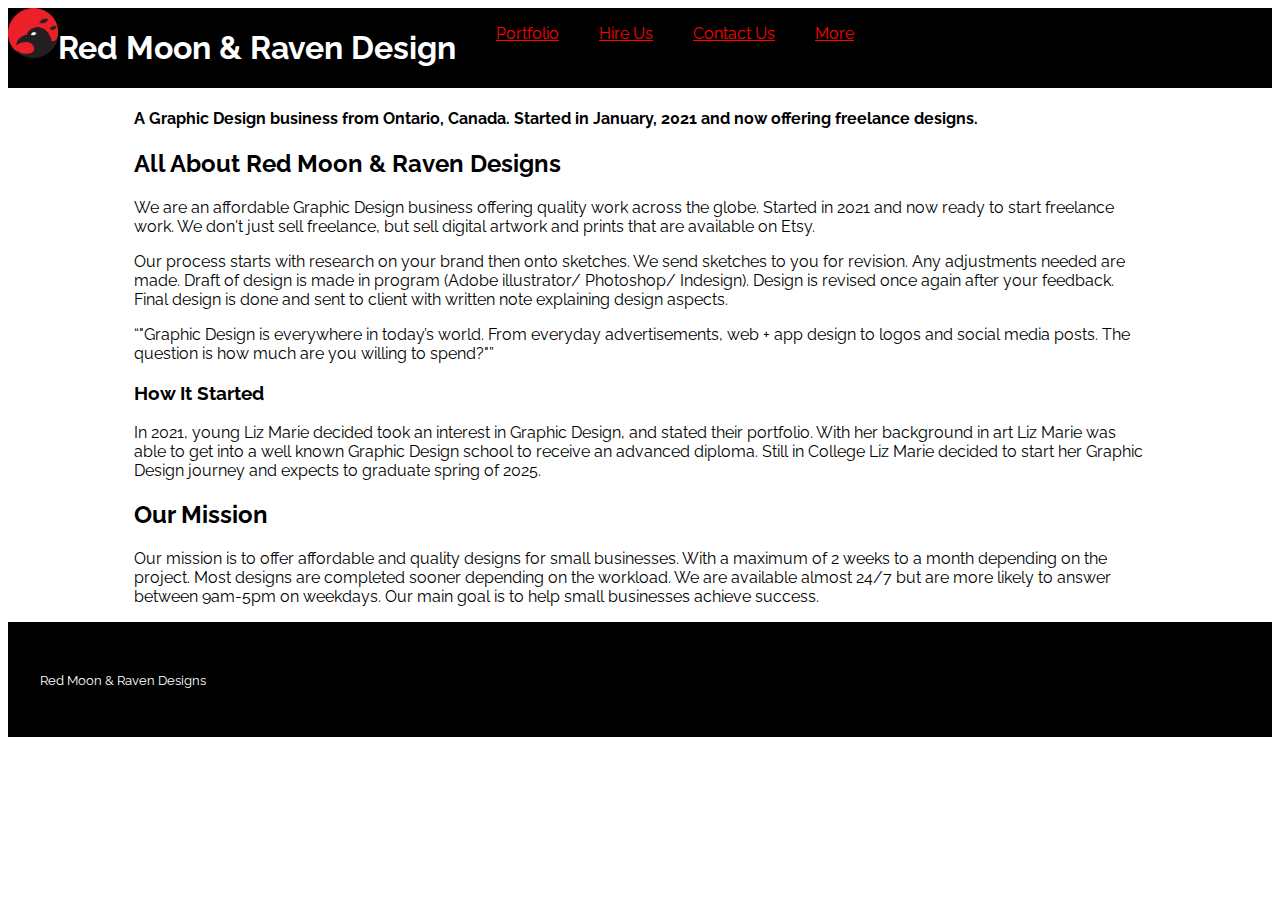
==== index.html @ 029485a0 "Added content" ====
<!DOCTYPE html>
<html lang="en">
<head>
    <meta charset="UTF-8">
    <meta http-equiv="X-UA-Compatible" content="IE=edge">
    <meta name="viewport" content="width=device-width, initial-scale=1.0">
    <link rel="stylesheet" href="/CSS/stylesheet.css">

    <link rel="preconnect" href="https://fonts.googleapis.com">
    <link rel="preconnect" href="https://fonts.gstatic.com" crossorigin>
    <link href="https://fonts.googleapis.com/css2?family=Raleway:ital,wght@0,400;0,700;1,400&display=swap" rel="stylesheet">

<header>
    <nav>
    <div class="navigation">
        <title>Document</title>
        <img src="/images/Red Moon and Raven Logo.png" alt="Red Moon and Raven Logo."/>
        <h1>Red Moon & Raven Design</h1>
        <ul>
            <a href="/pages/portfolio.html">Portfolio</a>
        </ul>
        <ul>
            <a href="/pages/hire-us.html">Hire Us</a>
        </ul>
        <ul>
            <a href="/pages/contact-us.html">Contact Us</a>
        </ul>
        <ul>
            <a href="/pages/more.html">More</a>
        </ul>
    </div>
</nav>
</header>
</head>

<body>
    <main>
    <h4>A Graphic Design business from Ontario, Canada. Started in January, 2021 and now offering freelance designs.</h4>
        <section>
            <article>
        <h2>All About Red Moon & Raven Designs</h2>
            <p>We are an affordable Graphic Design business offering quality work across the globe. Started in 2021 and now ready to start freelance work. We don't just sell freelance, but sell digital artwork and prints that are available on Etsy.</p>
    </section>
    <section>
            <p>Our process starts with research on your brand then onto sketches. We send sketches to you for revision. Any adjustments needed are made. Draft of design is made in program (Adobe illustrator/ Photoshop/ Indesign).

                Design is revised once again after your feedback. Final design is done and sent to client with written note explaining design aspects.</p>
    </section>
    <section>
        <q>"Graphic Design is everywhere in today’s world. From everyday advertisements, web + app design to logos and social media posts. The question is how much are you willing to spend?"</q>
    </section>
            

        <h3>How It Started</h3>
            <p>In 2021, young Liz Marie decided took an interest in Graphic Design, and stated their portfolio. With her background in art Liz Marie was able to get into a well known Graphic Design school to receive an advanced diploma. Still in College Liz Marie decided to start her Graphic Design journey and expects to graduate spring of 2025.</p>
        </article>

        <h2>Our Mission</h2>
        <p>Our mission is to offer affordable and quality designs for small businesses. With a maximum of 2 weeks to a month depending on the project. Most designs are completed sooner depending on the workload. We are available almost 24/7 but are more likely to answer between 9am-5pm on weekdays. Our main goal is to help small businesses achieve success.</p>
            
    </main>   
</body>

<footer>
    <p>
        <small>Red Moon & Raven Designs</small>
    </p>
</footer>
</html>
---- CSS/stylesheet.css ----
img{
   width: 50px;
   height: 50px;
}

.navigation{
   display: flex;
   flex-direction: row;
   align-content: flex-start;
   justify-content: flex-start;
   background-color: black;
   color: white;
   margin: 0%;
   padding: .5 em;
   
}

a{
   color: red;
}
a:visited{color:white}
a:hover{color:blueviolet}
a:focus{color:aqua}
html{
   font-family: 'Raleway', sans-serif;
}

main{
   margin-left: 10%;
   margin-right: 10%;
}

footer{
   background-color: black;
   color: white;
   justify-content: center;
   padding: 2em;
}
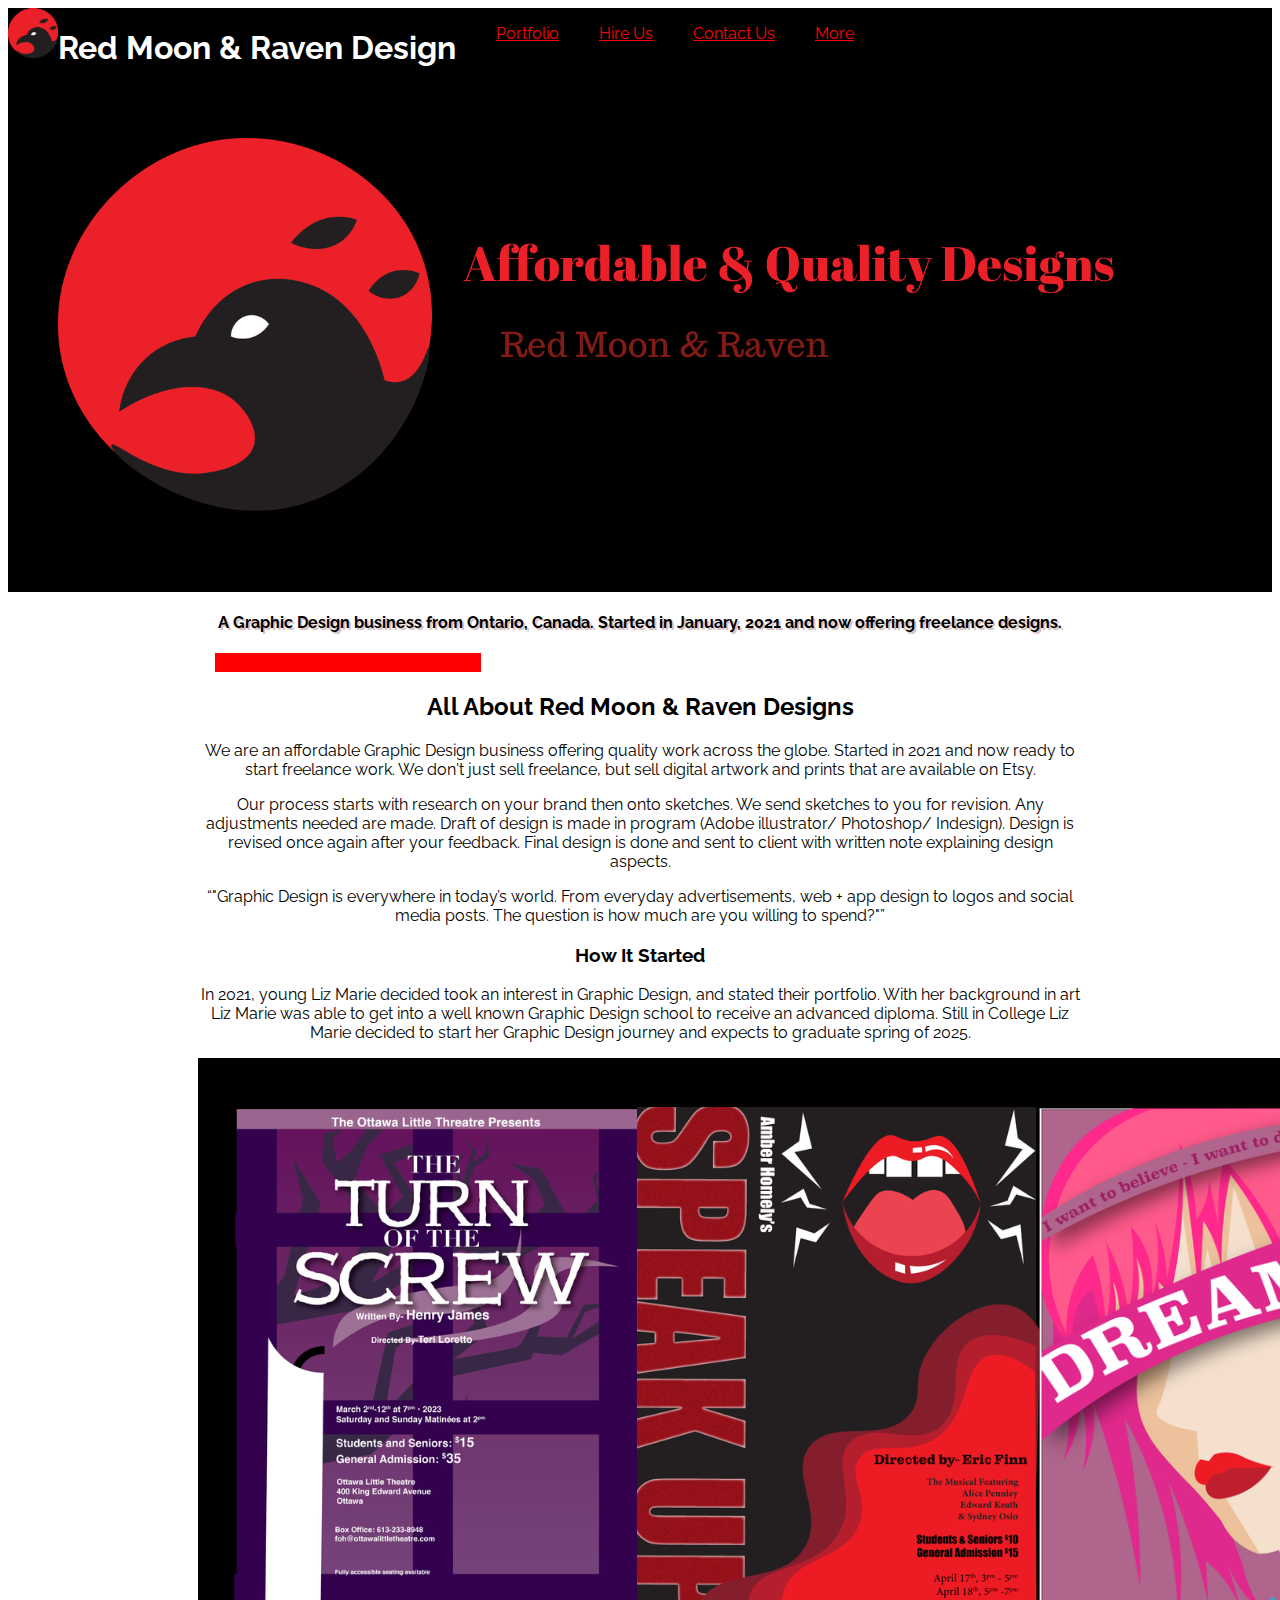
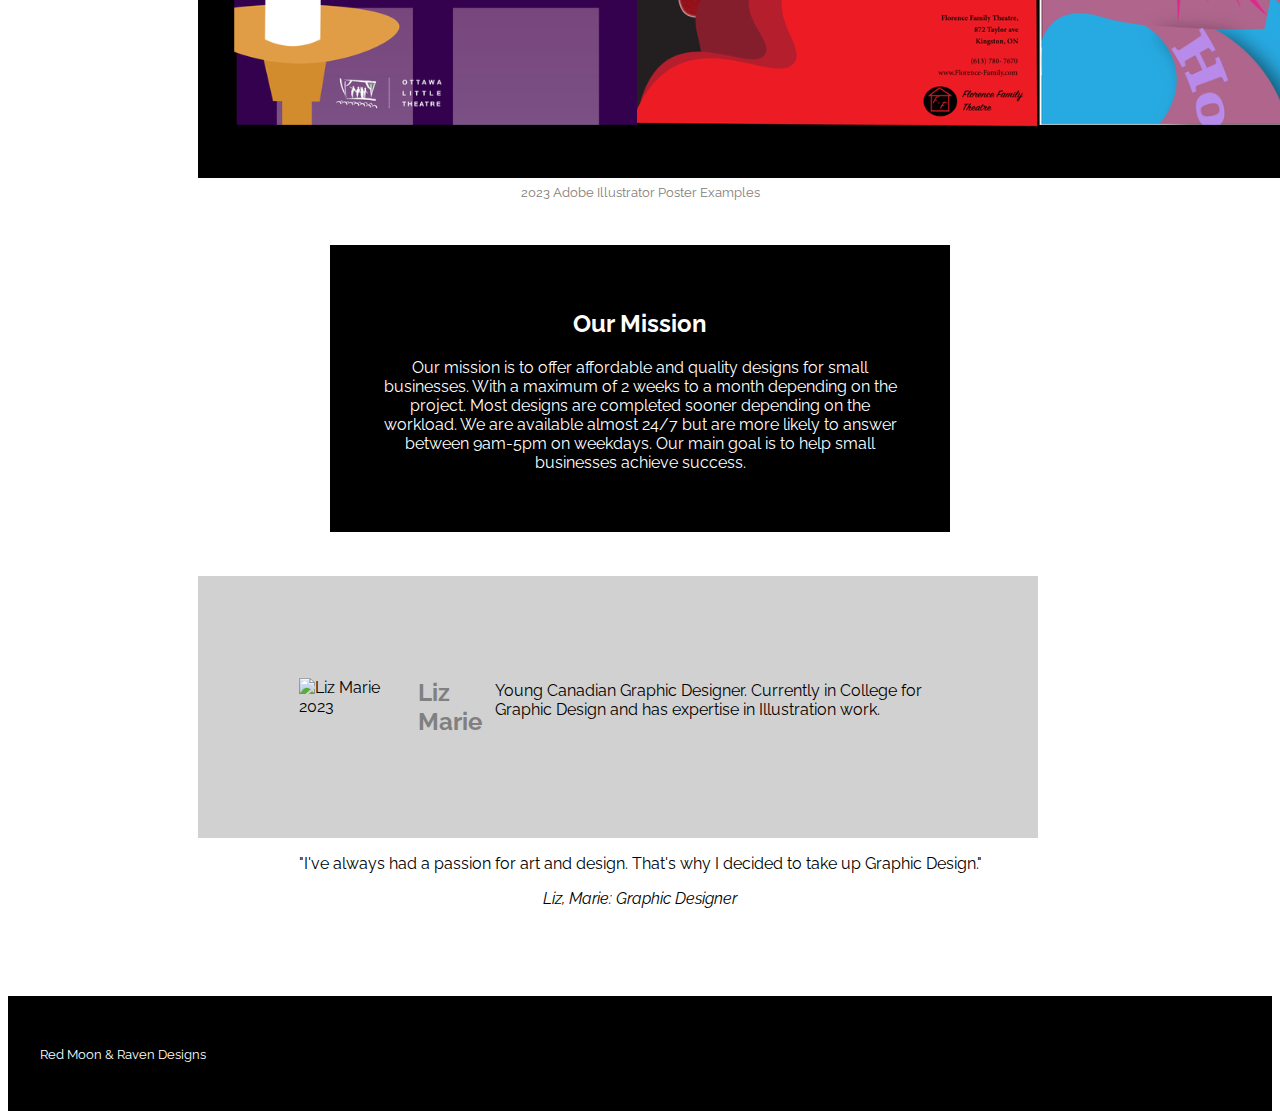
==== commit 7497d19d: "images and links" ====
--- a/index.html
+++ b/index.html
@@ -32,10 +32,20 @@
 </nav>
 </header>
 </head>
+<div class="banner">
+    <img src="/images/banner index page.png" alt="Affordable and Quality Designs. By Red Moon and Raven."/>
+</div>
 
 <body>
     <main>
+       
     <h4>A Graphic Design business from Ontario, Canada. Started in January, 2021 and now offering freelance designs.</h4>
+<div class="business-socials">
+    <a href="https://www.instagram.com/red_moon_raven_design/">Instagram</a>
+    <a href="https://www.youtube.com/channel/UCLnfE4PFWO40kLT1l_VAzsg">Youtube</a>
+    <a href="https://www.etsy.com/ca/shop/RedMoonRavenDesigns?ref=profile_header">Etsy Shop</a>
+</div>
+
         <section>
             <article>
         <h2>All About Red Moon & Raven Designs</h2>
@@ -55,9 +65,29 @@
             <p>In 2021, young Liz Marie decided took an interest in Graphic Design, and stated their portfolio. With her background in art Liz Marie was able to get into a well known Graphic Design school to receive an advanced diploma. Still in College Liz Marie decided to start her Graphic Design journey and expects to graduate spring of 2025.</p>
         </article>
 
+    <div class="poster examples">
+        <img src="/images/Poster examples 1 copy.png" alt="three poster examples."/>
+        <figcaption><small>2023 Adobe Illustrator Poster Examples</small></figcaption>
+    </div>
+
+    <div class="our-mission">
         <h2>Our Mission</h2>
         <p>Our mission is to offer affordable and quality designs for small businesses. With a maximum of 2 weeks to a month depending on the project. Most designs are completed sooner depending on the workload. We are available almost 24/7 but are more likely to answer between 9am-5pm on weekdays. Our main goal is to help small businesses achieve success.</p>
-            
+    </div>
+
+    <div class="about-liz">
+    <img src="/images/100_0496 copy.png" alt="Liz Marie 2023"/>
+    
+
+    <h2>Liz Marie</h2>
+    <p>Young Canadian Graphic Designer. Currently in College for Graphic Design and has expertise in Illustration work. </p>
+    </div>
+
+<div class="quote">
+    <blockquote>"I've always had a passion for art and design. That's why I decided to take up Graphic Design."</blockquote>
+    <cite><i>Liz, Marie: Graphic Designer</i></cite>
+</div>
+
     </main>   
 </body>
 
--- a/CSS/stylesheet.css
+++ b/CSS/stylesheet.css
@@ -1,6 +1,8 @@
 
-
-img{
+html{
+   margin: 0%;
+}
+.navigation>img{
    width: 50px;
    height: 50px;
 }
@@ -27,9 +29,82 @@
    font-family: 'Raleway', sans-serif;
 }
 
+.banner{
+   width: 100%;
+   height: auto;
+   margin: 0%;
+   justify-content: center;
+   background-color: black;
+}
+
 main{
-   margin-left: 10%;
-   margin-right: 10%;
+   margin-left: 15%;
+   margin-right: 15%;
+   text-align: center;
+}
+
+.poster-examples{
+   width: 100%;
+   height: auto;
+   display: flex;
+   align-content: center;
+   background-color: black;
+}
+
+.our-mission{
+   background-color: black;
+   color: white;
+   margin-left: 15%;
+   margin-right: 15%;
+   padding: 5%;
+}
+
+.about-liz>img{
+width:25%;
+height:25%;
+margin: 2%;
+}
+
+.about-liz{
+   display: flex;
+   background-color: rgb(210, 209, 209);
+   padding: 10%;
+   margin-top: 5%;
+   margin-bottom: 0%;
+   text-align: left;
+   align-content: row;
+   width: 75%;
+}
+
+.about-liz>h2{
+   margin: 2%;
+   color: gray;
+}
+
+figcaption{
+   color: gray;
+   margin-bottom: 5%;
+}
+
+.quote{
+   margin-bottom: 10%;
+
+}
+
+main>article>p:first-child{
+   text-indent: 3em;
+}
+
+h4{
+   text-shadow: 2px 2px rgb(218, 194, 194);
+}
+
+.business-socials{
+   background-color: red;
+   align-content: center;
+   margin: 2%;
+   width: 30%;
+   
 }
 
 footer{
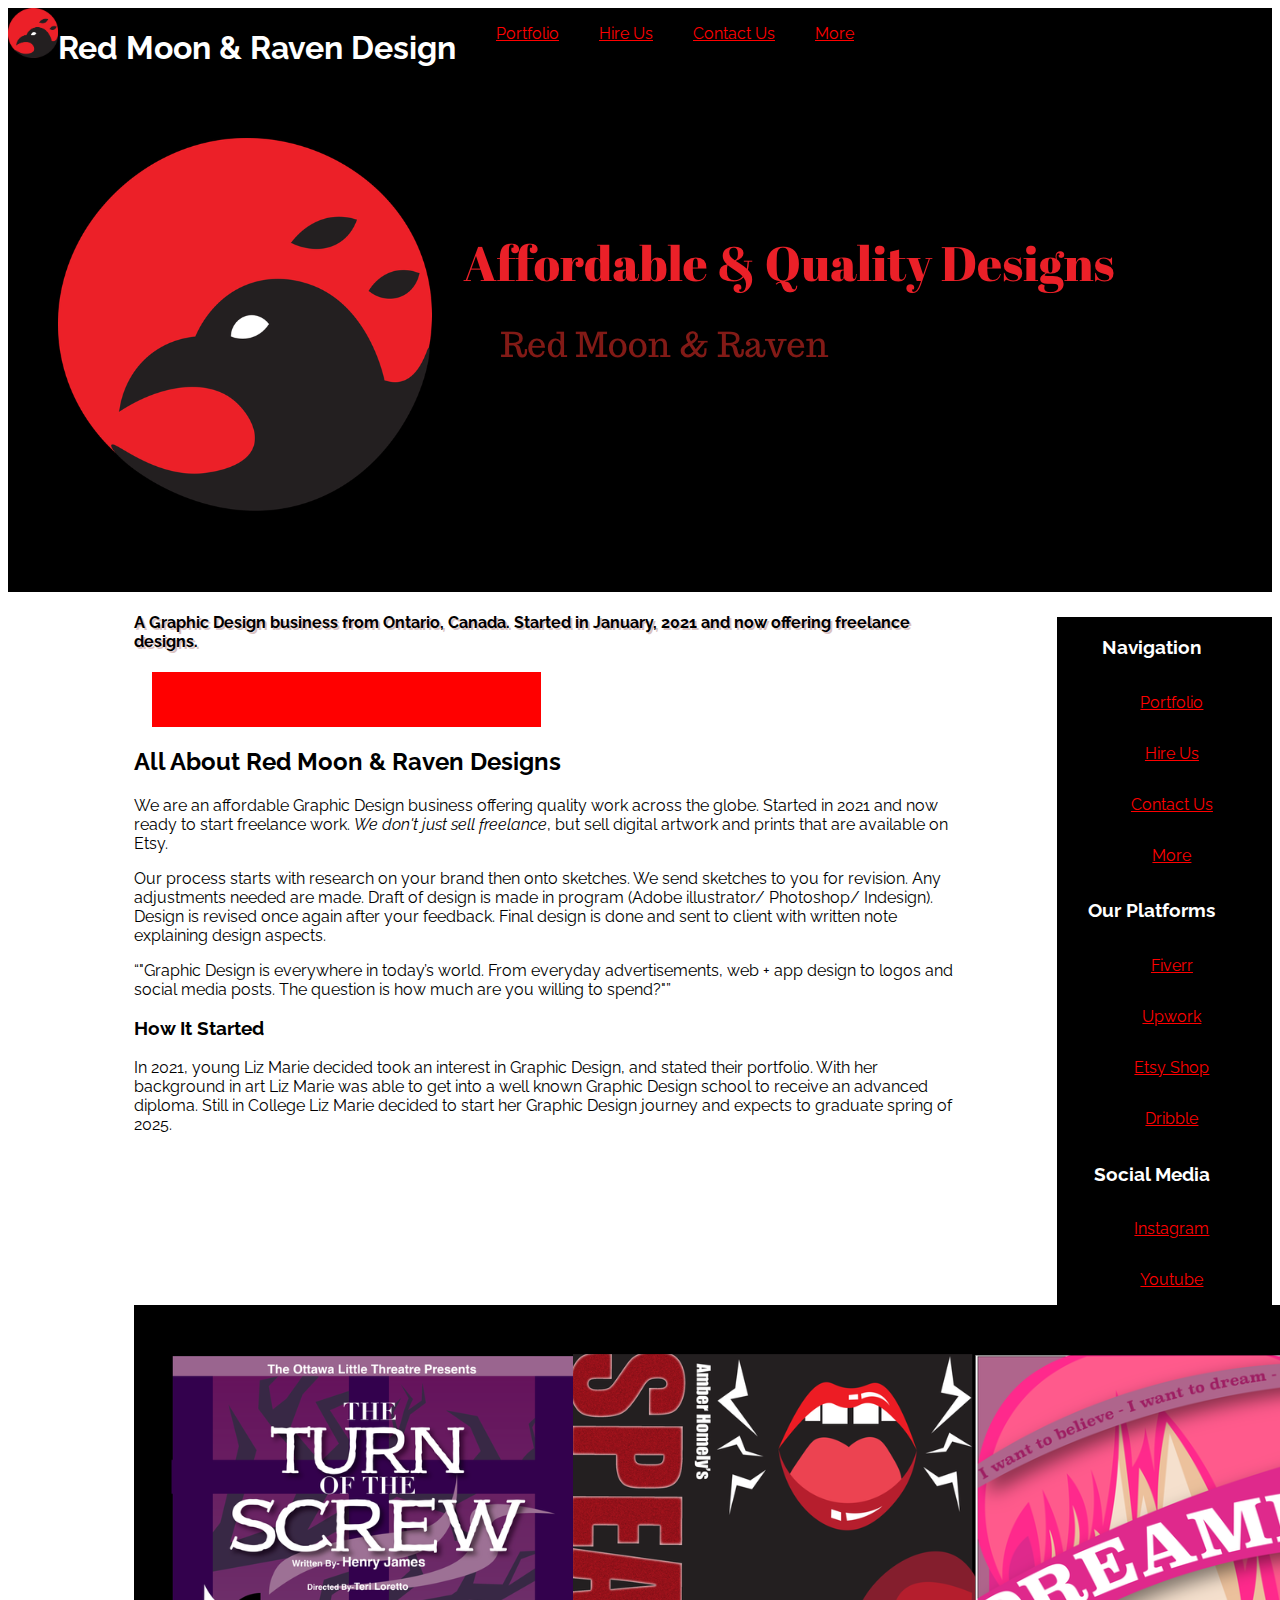
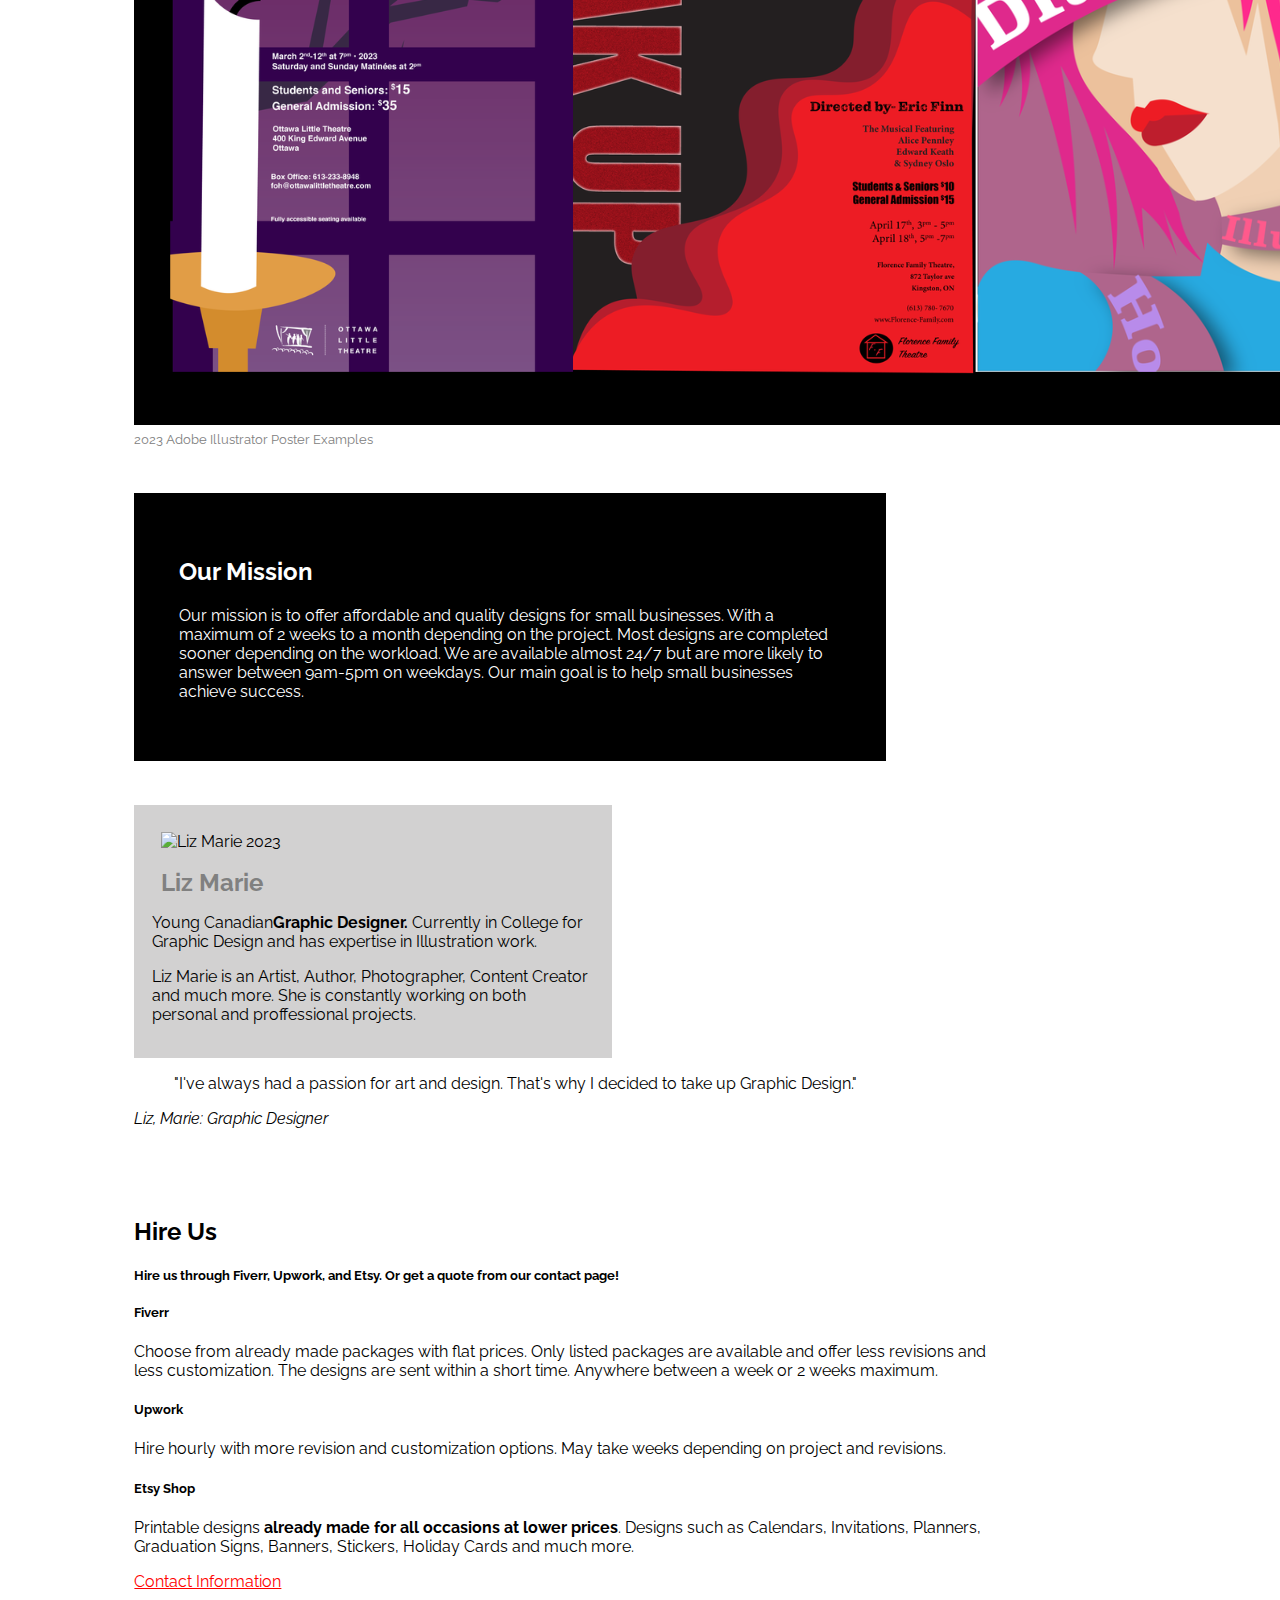
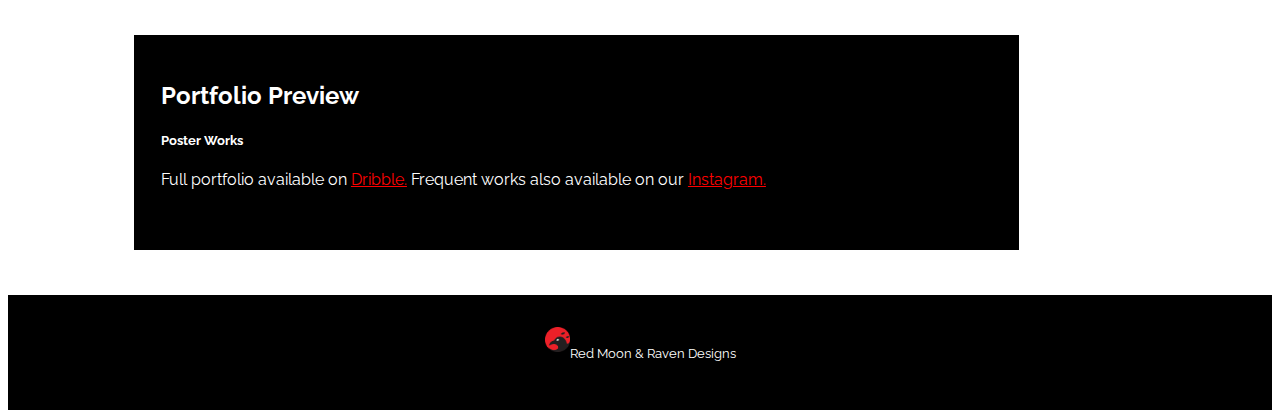
==== commit 34799d38: "another edit" ====
--- a/index.html
+++ b/index.html
@@ -17,16 +17,16 @@
         <img src="/images/Red Moon and Raven Logo.png" alt="Red Moon and Raven Logo."/>
         <h1>Red Moon & Raven Design</h1>
         <ul>
-            <a href="/pages/portfolio.html">Portfolio</a>
+            <a href="#portfolio">Portfolio</a>
         </ul>
         <ul>
-            <a href="/pages/hire-us.html">Hire Us</a>
+            <a href="#hire-us">Hire Us</a>
         </ul>
         <ul>
-            <a href="/pages/contact-us.html">Contact Us</a>
+            <a href="#contact-info">Contact Us</a>
         </ul>
         <ul>
-            <a href="/pages/more.html">More</a>
+            <a href="#more">More</a>
         </ul>
     </div>
 </nav>
@@ -35,9 +35,27 @@
 <div class="banner">
     <img src="/images/banner index page.png" alt="Affordable and Quality Designs. By Red Moon and Raven."/>
 </div>
+<aside>
+    <h3>Navigation</h3>
+       <ul> <a href="#portfolio">Portfolio</a> </ul> 
+        <ul> <a href="#hire-us">Hire Us</a> </ul>
+       <ul> <a href="#contact-info">Contact Us</a> </ul>
+       <ul> <a href="#more">More</a> </ul>
+    
+    <h3>Our Platforms</h3>
+        <ul> <a href="https://www.fiverr.com/red_moon_raven?up_rollout=true">Fiverr</a> </ul>
+        <ul> <a href="https://www.upwork.com/freelancers/~01a6b614bf2857243a">Upwork</a> </ul>
+        <ul><a href="https://www.etsy.com/ca/shop/RedMoonRavenDesigns?ref=profile_header">Etsy Shop</a></ul>
+        <ul> <a href="https://dribbble.com/Red_moon_raven_design">Dribble</a> </ul>
+
+    <h3>Social Media</h3>
+        <ul> <a href="https://www.instagram.com/red_moon_raven_design/">Instagram</a></ul>
+        <ul> <a href="https://www.youtube.com/channel/UCLnfE4PFWO40kLT1l_VAzsg">Youtube</a></ul>
+</aside>
 
 <body>
     <main>
+        
        
     <h4>A Graphic Design business from Ontario, Canada. Started in January, 2021 and now offering freelance designs.</h4>
 <div class="business-socials">
@@ -46,10 +64,11 @@
     <a href="https://www.etsy.com/ca/shop/RedMoonRavenDesigns?ref=profile_header">Etsy Shop</a>
 </div>
 
-        <section>
+        <section id="about us">
             <article>
+        
         <h2>All About Red Moon & Raven Designs</h2>
-            <p>We are an affordable Graphic Design business offering quality work across the globe. Started in 2021 and now ready to start freelance work. We don't just sell freelance, but sell digital artwork and prints that are available on Etsy.</p>
+            <p>We are an affordable Graphic Design business offering quality work across the globe. Started in 2021 and now ready to start freelance work. <em>We don't just sell freelance</em>, but sell digital artwork and prints that are available on Etsy.</p>
     </section>
     <section>
             <p>Our process starts with research on your brand then onto sketches. We send sketches to you for revision. Any adjustments needed are made. Draft of design is made in program (Adobe illustrator/ Photoshop/ Indesign).
@@ -80,7 +99,8 @@
     
 
     <h2>Liz Marie</h2>
-    <p>Young Canadian Graphic Designer. Currently in College for Graphic Design and has expertise in Illustration work. </p>
+        <p>Young Canadian<b>Graphic Designer.</b> Currently in College for Graphic Design and has expertise in Illustration work. </p>
+        <p>Liz Marie is an Artist, Author, Photographer, Content Creator and much more. She is constantly working on both personal and proffessional projects.</p>
     </div>
 
 <div class="quote">
@@ -88,10 +108,45 @@
     <cite><i>Liz, Marie: Graphic Designer</i></cite>
 </div>
 
+<section id="hire-us">
+    <h2>Hire Us</h2>
+    <h5>Hire us through Fiverr, Upwork, and Etsy. Or get a quote from our contact page!</h5>
+        <h5>Fiverr</h5>
+            <p>Choose from already made packages with flat prices. Only listed packages are available and offer less revisions and less customization. The designs are sent within a short time. Anywhere between a week or 2 weeks maximum. </p>
+
+        <h5>Upwork</h5>
+            <p>Hire hourly with more revision and customization options. May take weeks depending on project and revisions.</p>
+        
+        <h5>Etsy Shop</h5>
+            <p>Printable designs <strong>already made for all occasions at lower prices</strong>. Designs such as Calendars, Invitations, Planners, Graduation Signs, Banners, Stickers, Holiday Cards and much more. </p>
+<a href="#contact-us">Contact Information</a>
+</section>
+
+<section id="portfolio">
+    <h2>Portfolio Preview</h2>
+        <h5>Poster Works</h5>
+        <p>Full portfolio available on <a href="https://dribbble.com/Red_moon_raven_design">Dribble.</a> Frequent works also available on our <a href="https://www.instagram.com/red_moon_raven_design/">Instagram.</a></p>
+        
+        <img src="" alt=""/>
+        <img src="" alt=""/>
+        <img src="" alt=""/>
+            
+        </section>
+
+            
+        </div>
+</section>
+
+<section id="contact-info">
+
+
+</section>
+
     </main>   
 </body>
 
 <footer>
+    <img src="/images/Red Moon and Raven Logo.png" alt="Red Moon and Raven Logo."/>
     <p>
         <small>Red Moon & Raven Designs</small>
     </p>
--- a/CSS/stylesheet.css
+++ b/CSS/stylesheet.css
@@ -29,6 +29,8 @@
    font-family: 'Raleway', sans-serif;
 }
 
+
+
 .banner{
    width: 100%;
    height: auto;
@@ -38,25 +40,27 @@
 }
 
 main{
-   margin-left: 15%;
-   margin-right: 15%;
-   text-align: center;
+   margin-left: 10%;
+   margin-right: 20%;
+   text-align: left;
 }
 
 .poster-examples{
-   width: 100%;
+   width: 50%;
    height: auto;
    display: flex;
-   align-content: center;
-   background-color: black;
+   justify-content: left;
+   margin: 0%;
 }
 
 .our-mission{
+
    background-color: black;
    color: white;
-   margin-left: 15%;
+   margin-left: 0%;
    margin-right: 15%;
    padding: 5%;
+   
 }
 
 .about-liz>img{
@@ -66,14 +70,14 @@
 }
 
 .about-liz{
-   display: flex;
    background-color: rgb(210, 209, 209);
-   padding: 10%;
+   padding: 2%;
    margin-top: 5%;
    margin-bottom: 0%;
    text-align: left;
-   align-content: row;
-   width: 75%;
+   width: 50%;
+   height: auto;
+
 }
 
 .about-liz>h2{
@@ -101,10 +105,29 @@
 
 .business-socials{
    background-color: red;
+   display: flex;
+   flex-direction: row;
+   align-content: space-between;
    align-content: center;
+   justify-content: space-evenly;
    margin: 2%;
-   width: 30%;
+   width: 40%;
+   padding: 2%;
    
+}
+
+aside{
+   text-align: center;
+   display: flex;
+   flex-direction: column;
+   float: right;
+   margin-left: 7%;
+   margin-top: 2%;
+   background-color: black;
+   color: white;
+   width: 15%;
+   height:auto;
+   padding-right: 2%;
 }
 
 footer{
@@ -112,4 +135,20 @@
    color: white;
    justify-content: center;
    padding: 2em;
+   display: flex;
+   flex-direction: row;
+}
+
+footer>img{
+   width: 25px;
+   height: 25px;
+   justify-items: center;
+}
+
+#portfolio{
+   color: white;
+   background-color: black;
+   padding: 3%;
+   margin-top: 5%;
+   margin-bottom: 5%;
 }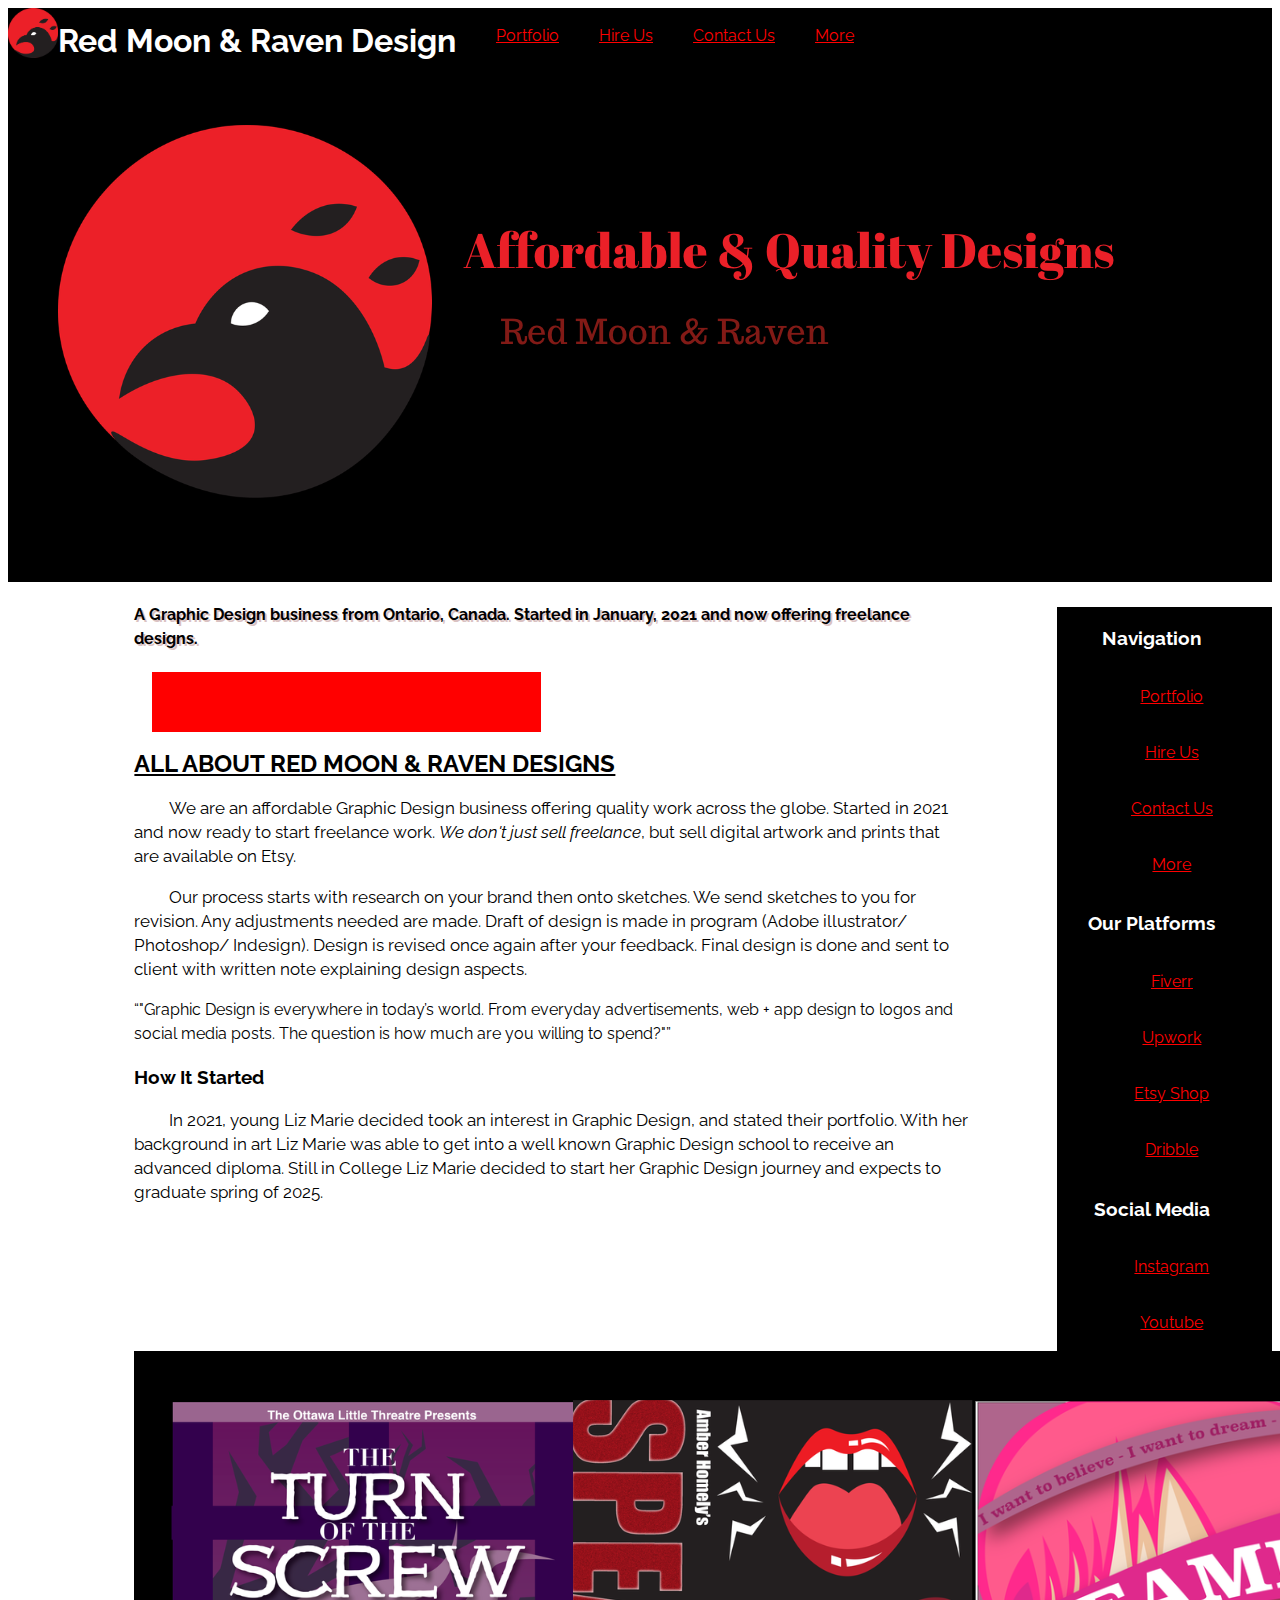
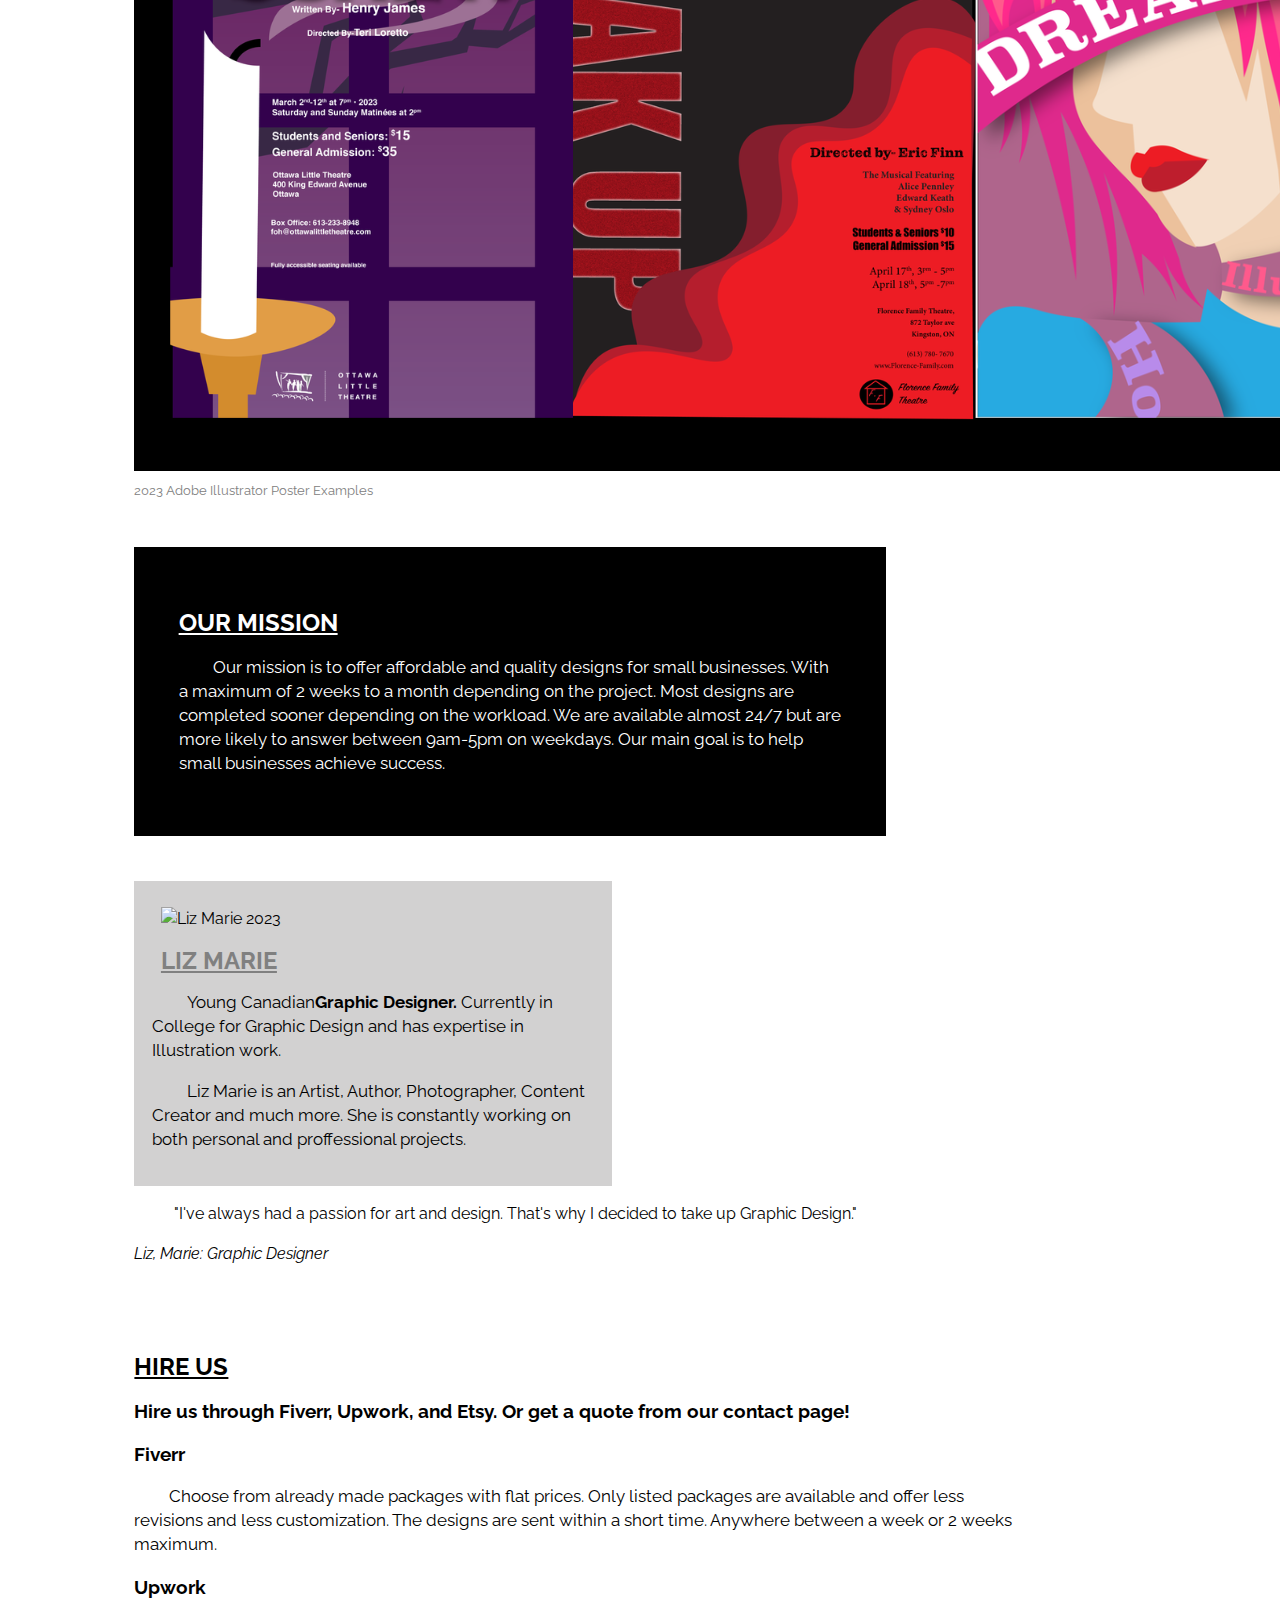
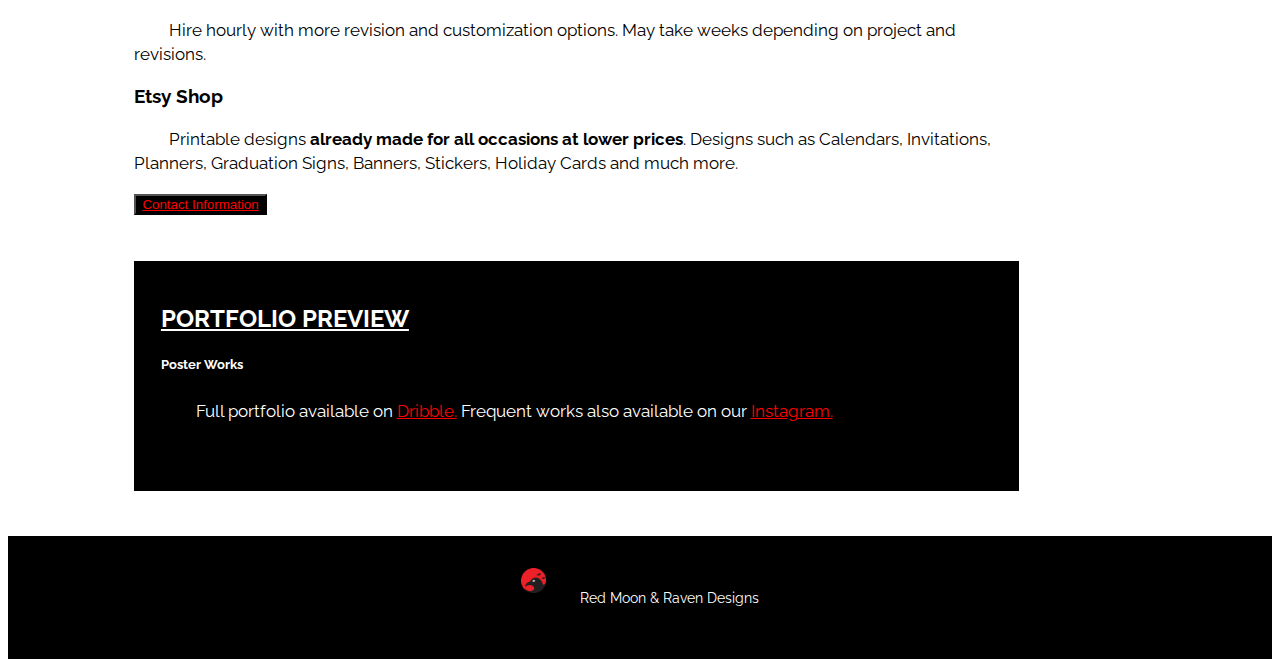
==== commit 403c89b0: "text decorations and font properties, etc" ====
--- a/index.html
+++ b/index.html
@@ -110,18 +110,19 @@
 
 <section id="hire-us">
     <h2>Hire Us</h2>
-    <h5>Hire us through Fiverr, Upwork, and Etsy. Or get a quote from our contact page!</h5>
-        <h5>Fiverr</h5>
+    <h3>Hire us through Fiverr, Upwork, and Etsy. Or get a quote from our contact page!</h3>
+        <h3>Fiverr</h3>
             <p>Choose from already made packages with flat prices. Only listed packages are available and offer less revisions and less customization. The designs are sent within a short time. Anywhere between a week or 2 weeks maximum. </p>
 
-        <h5>Upwork</h5>
+        <h3>Upwork</h3>
             <p>Hire hourly with more revision and customization options. May take weeks depending on project and revisions.</p>
         
-        <h5>Etsy Shop</h5>
+        <h3>Etsy Shop</h3>
             <p>Printable designs <strong>already made for all occasions at lower prices</strong>. Designs such as Calendars, Invitations, Planners, Graduation Signs, Banners, Stickers, Holiday Cards and much more. </p>
-<a href="#contact-us">Contact Information</a>
+<button><a href="#contact-us">Contact Information</a></button>
 </section>
 
+<!--Create a collage of works for portfolio preview-->
 <section id="portfolio">
     <h2>Portfolio Preview</h2>
         <h5>Poster Works</h5>
--- a/CSS/stylesheet.css
+++ b/CSS/stylesheet.css
@@ -1,7 +1,22 @@
 
 html{
    margin: 0%;
+   line-height: 1.5em;
 }
+
+p{
+   font-size: 13pt;
+   font-weight: normal;
+   font-style: normal;
+   text-indent: 2em;
+}
+
+h2{
+   text-transform: uppercase;
+   text-decoration: underline;
+}
+
+/* add space between logo in nav and name*/
 .navigation>img{
    width: 50px;
    height: 50px;
@@ -151,4 +166,8 @@
    padding: 3%;
    margin-top: 5%;
    margin-bottom: 5%;
+}
+
+button{
+   background-color: black;
 }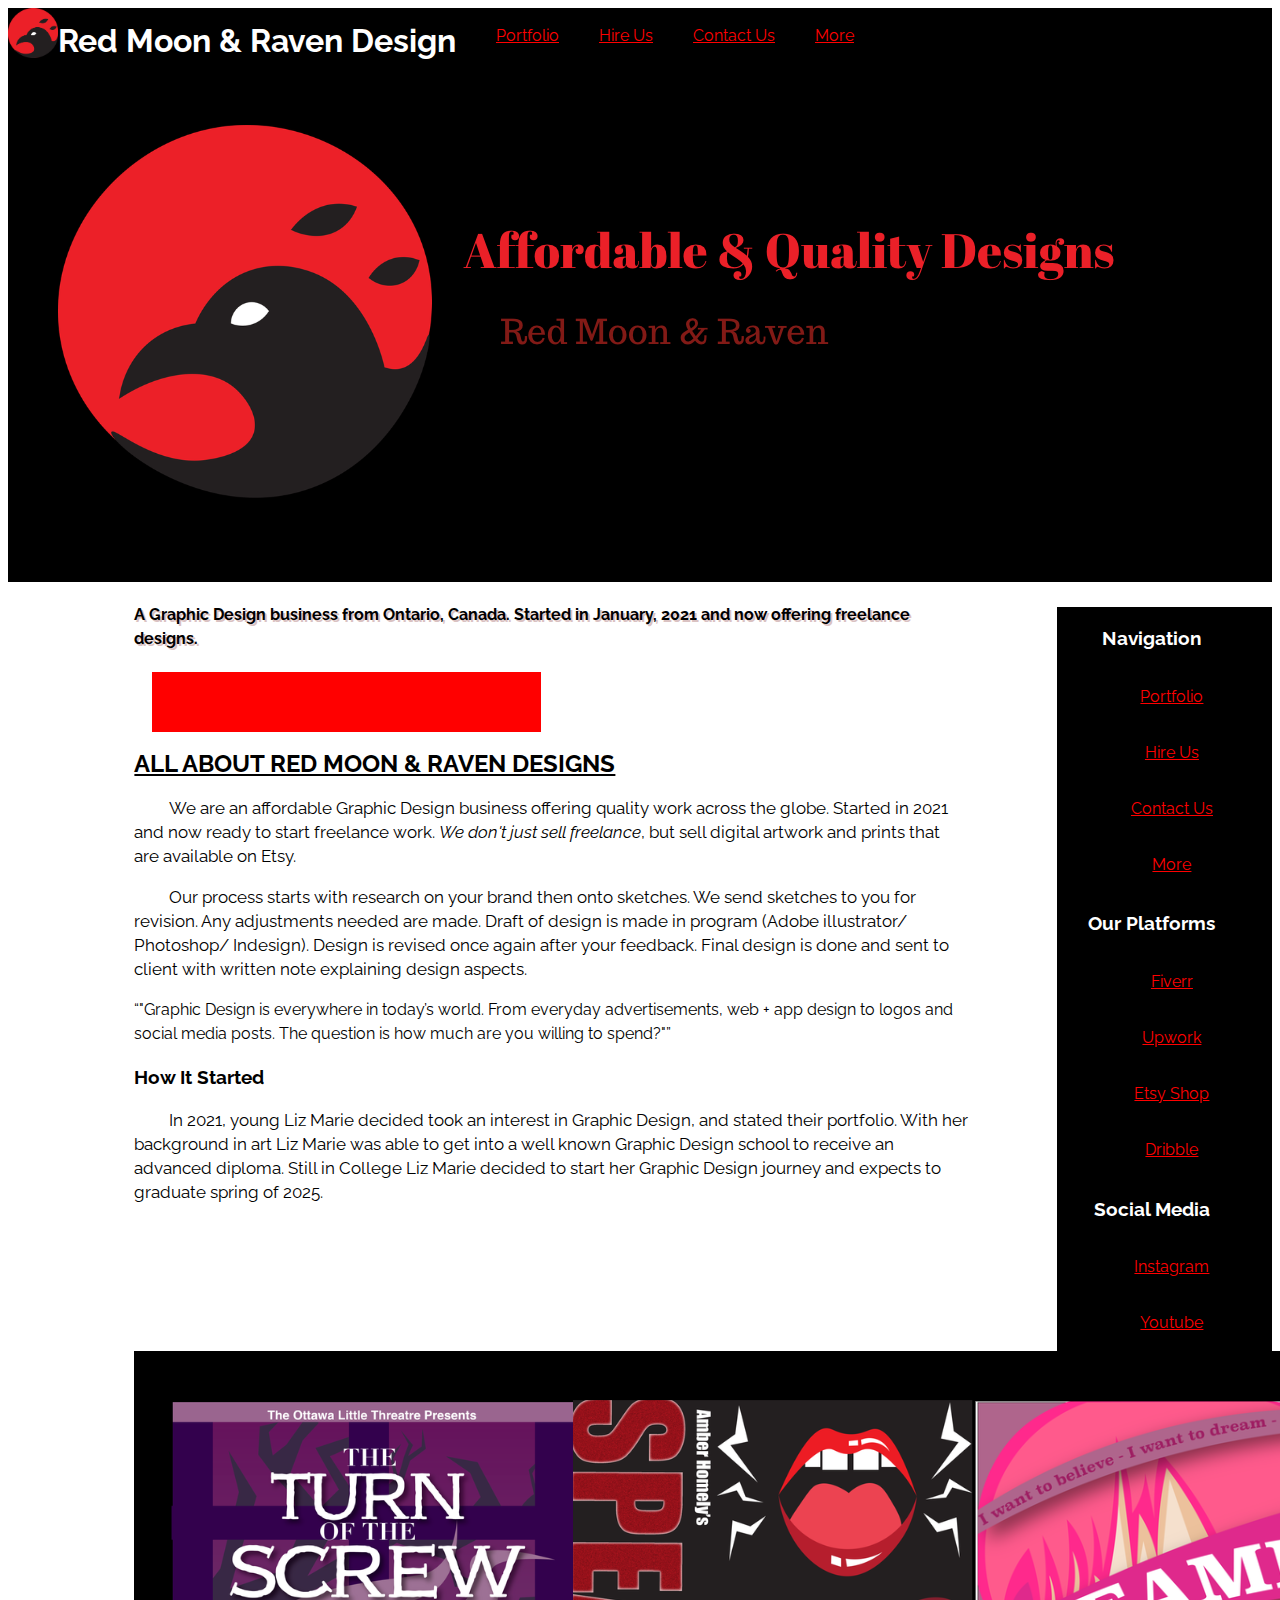
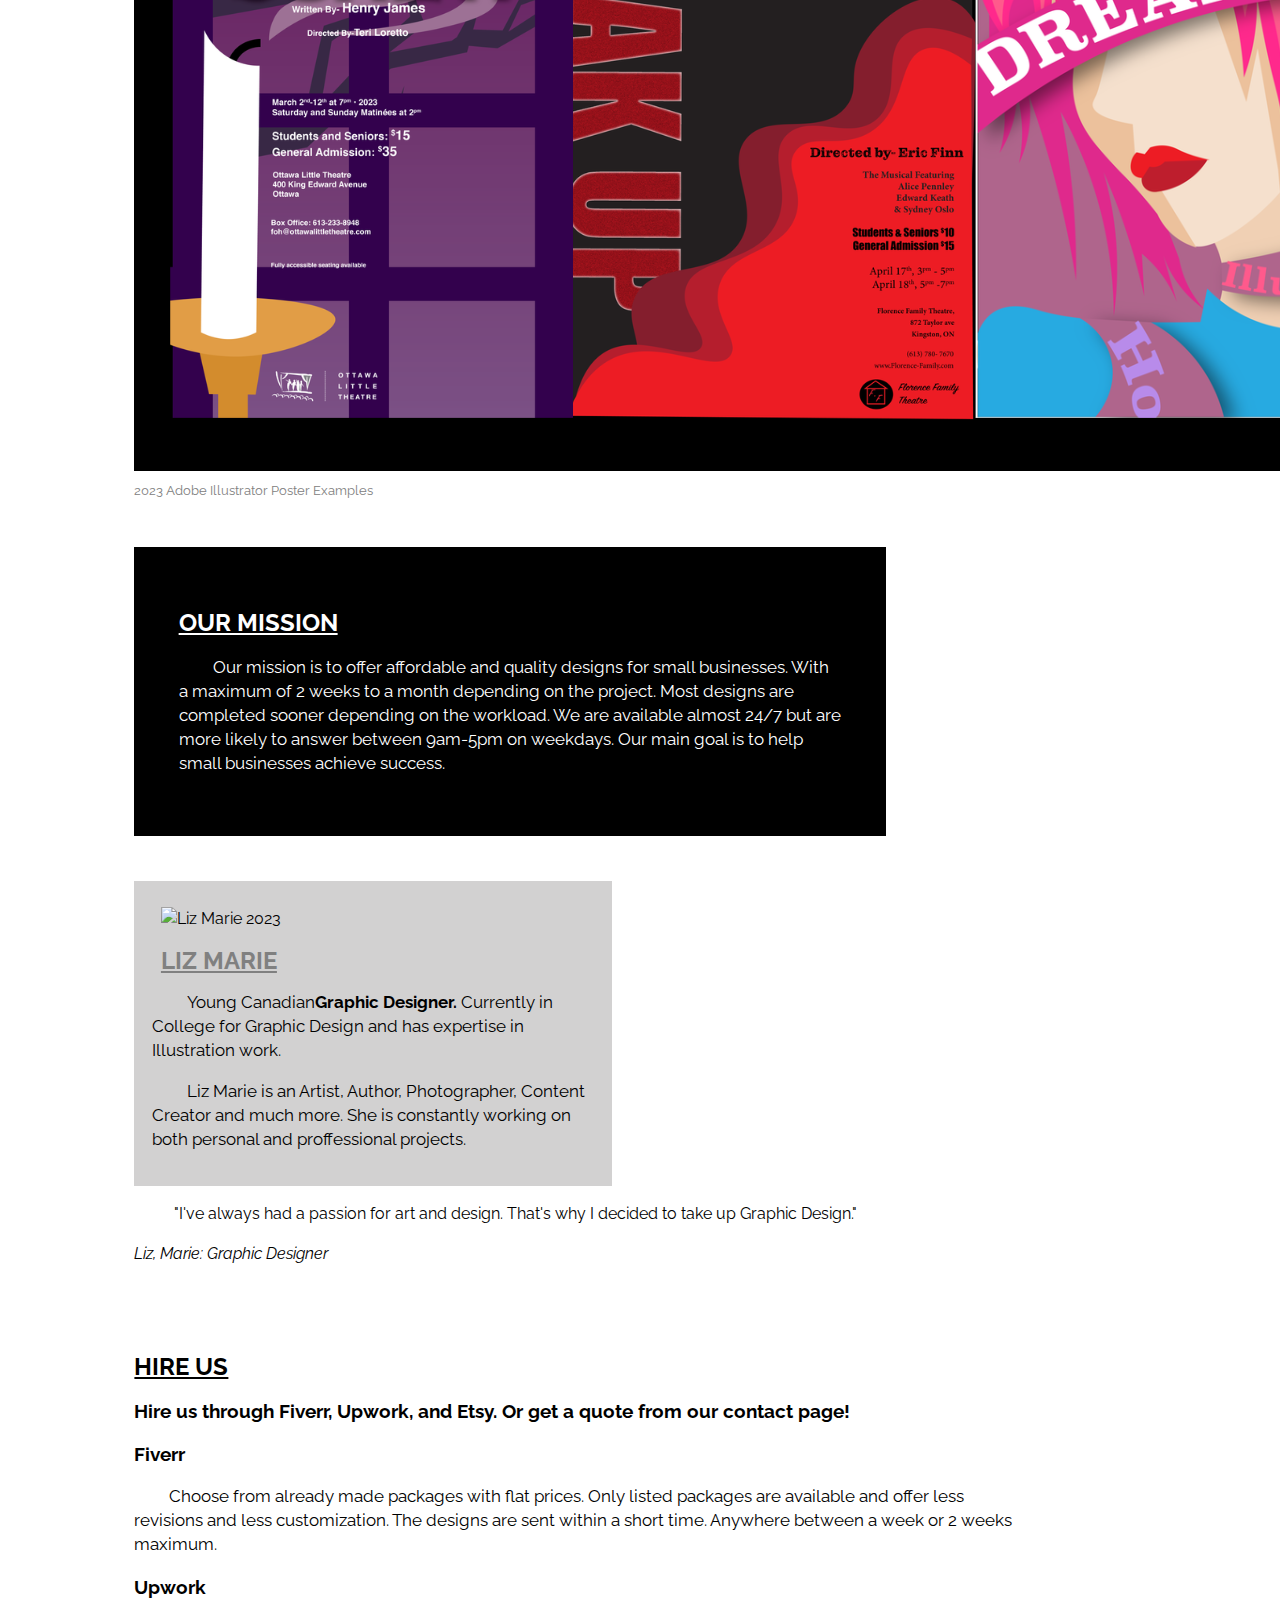
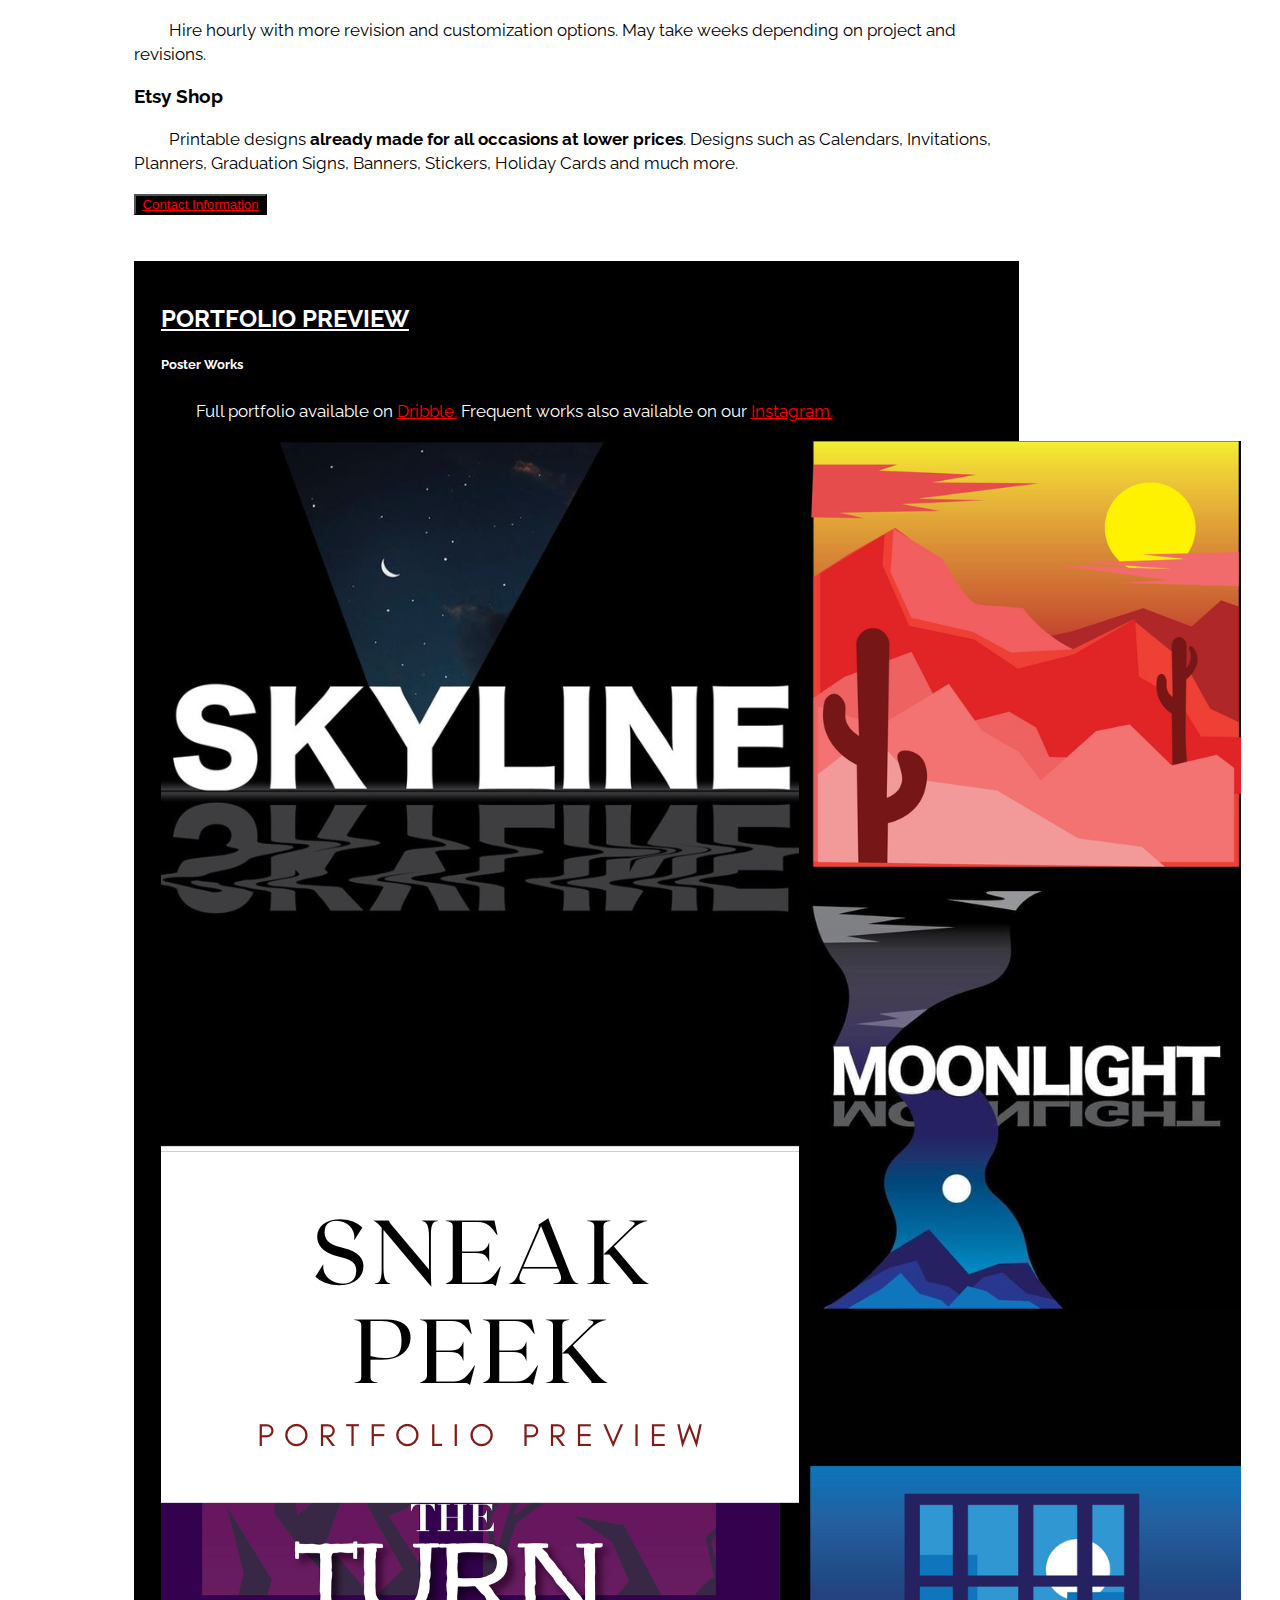
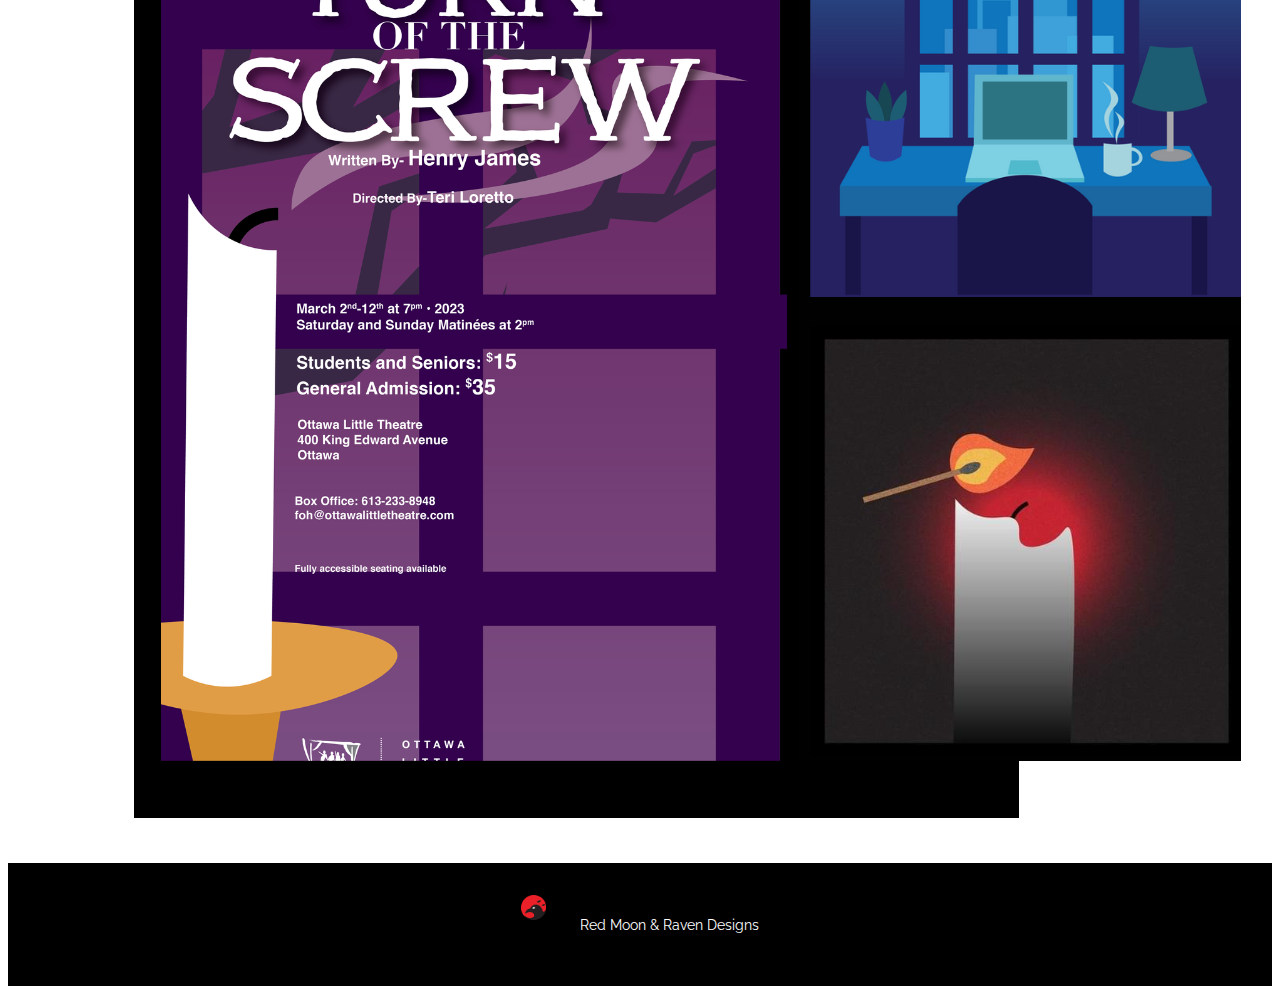
==== commit 33affb95: "image added" ====
--- a/index.html
+++ b/index.html
@@ -128,7 +128,7 @@
         <h5>Poster Works</h5>
         <p>Full portfolio available on <a href="https://dribbble.com/Red_moon_raven_design">Dribble.</a> Frequent works also available on our <a href="https://www.instagram.com/red_moon_raven_design/">Instagram.</a></p>
         
-        <img src="" alt=""/>
+        <img src="/images/preview best works.png" alt=""/>
         <img src="" alt=""/>
         <img src="" alt=""/>
             
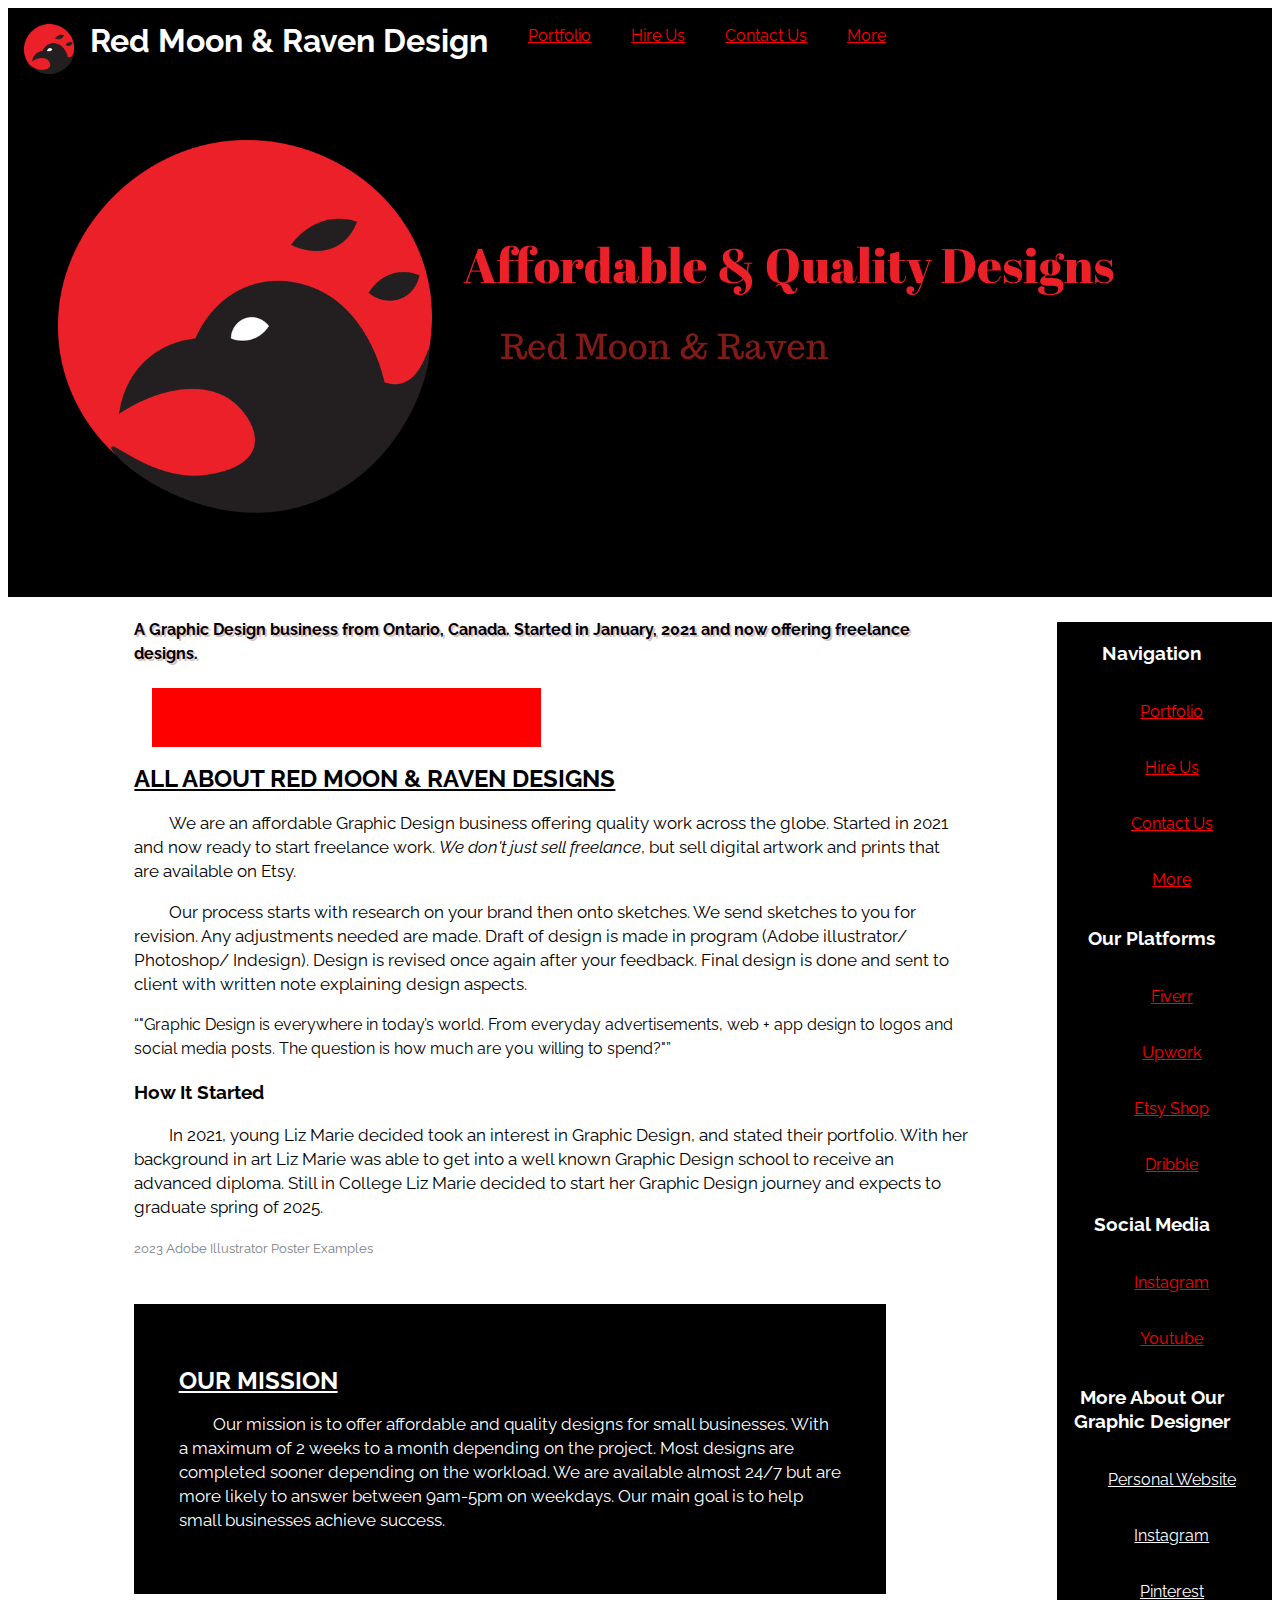
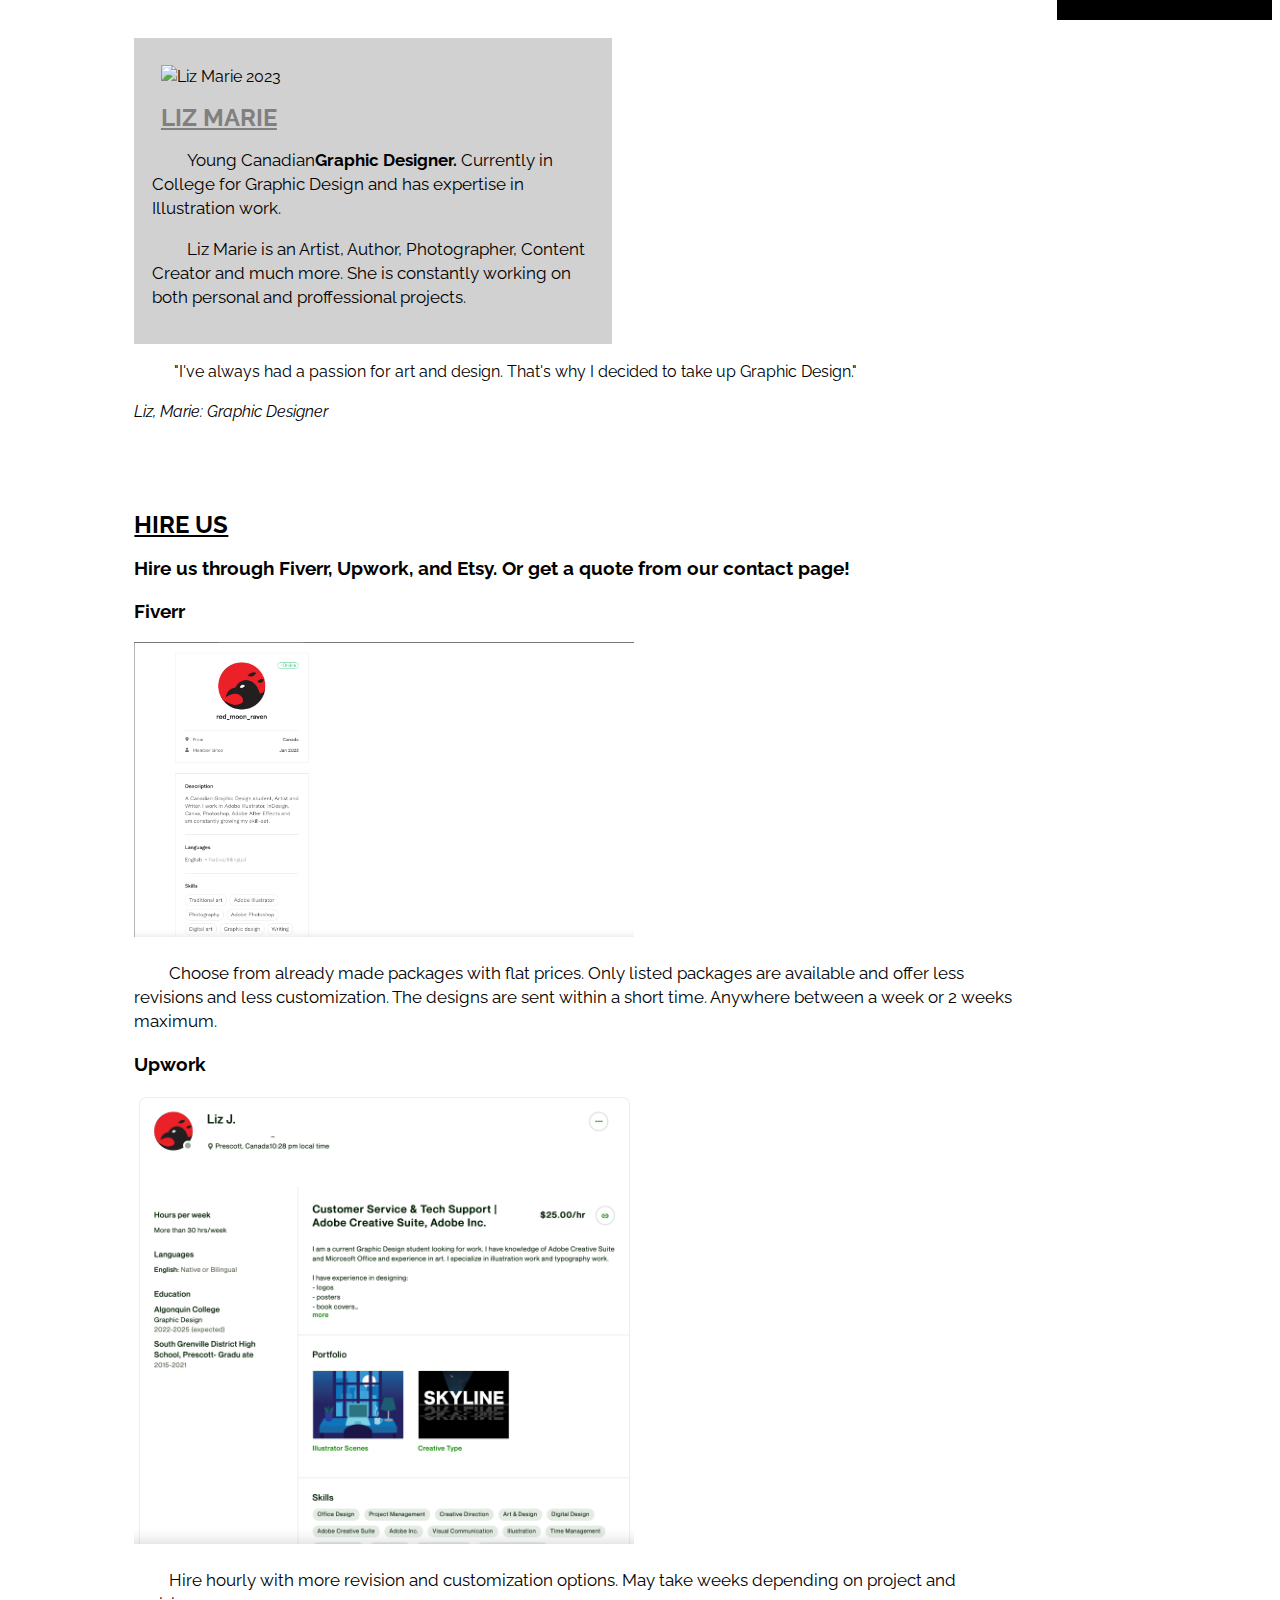
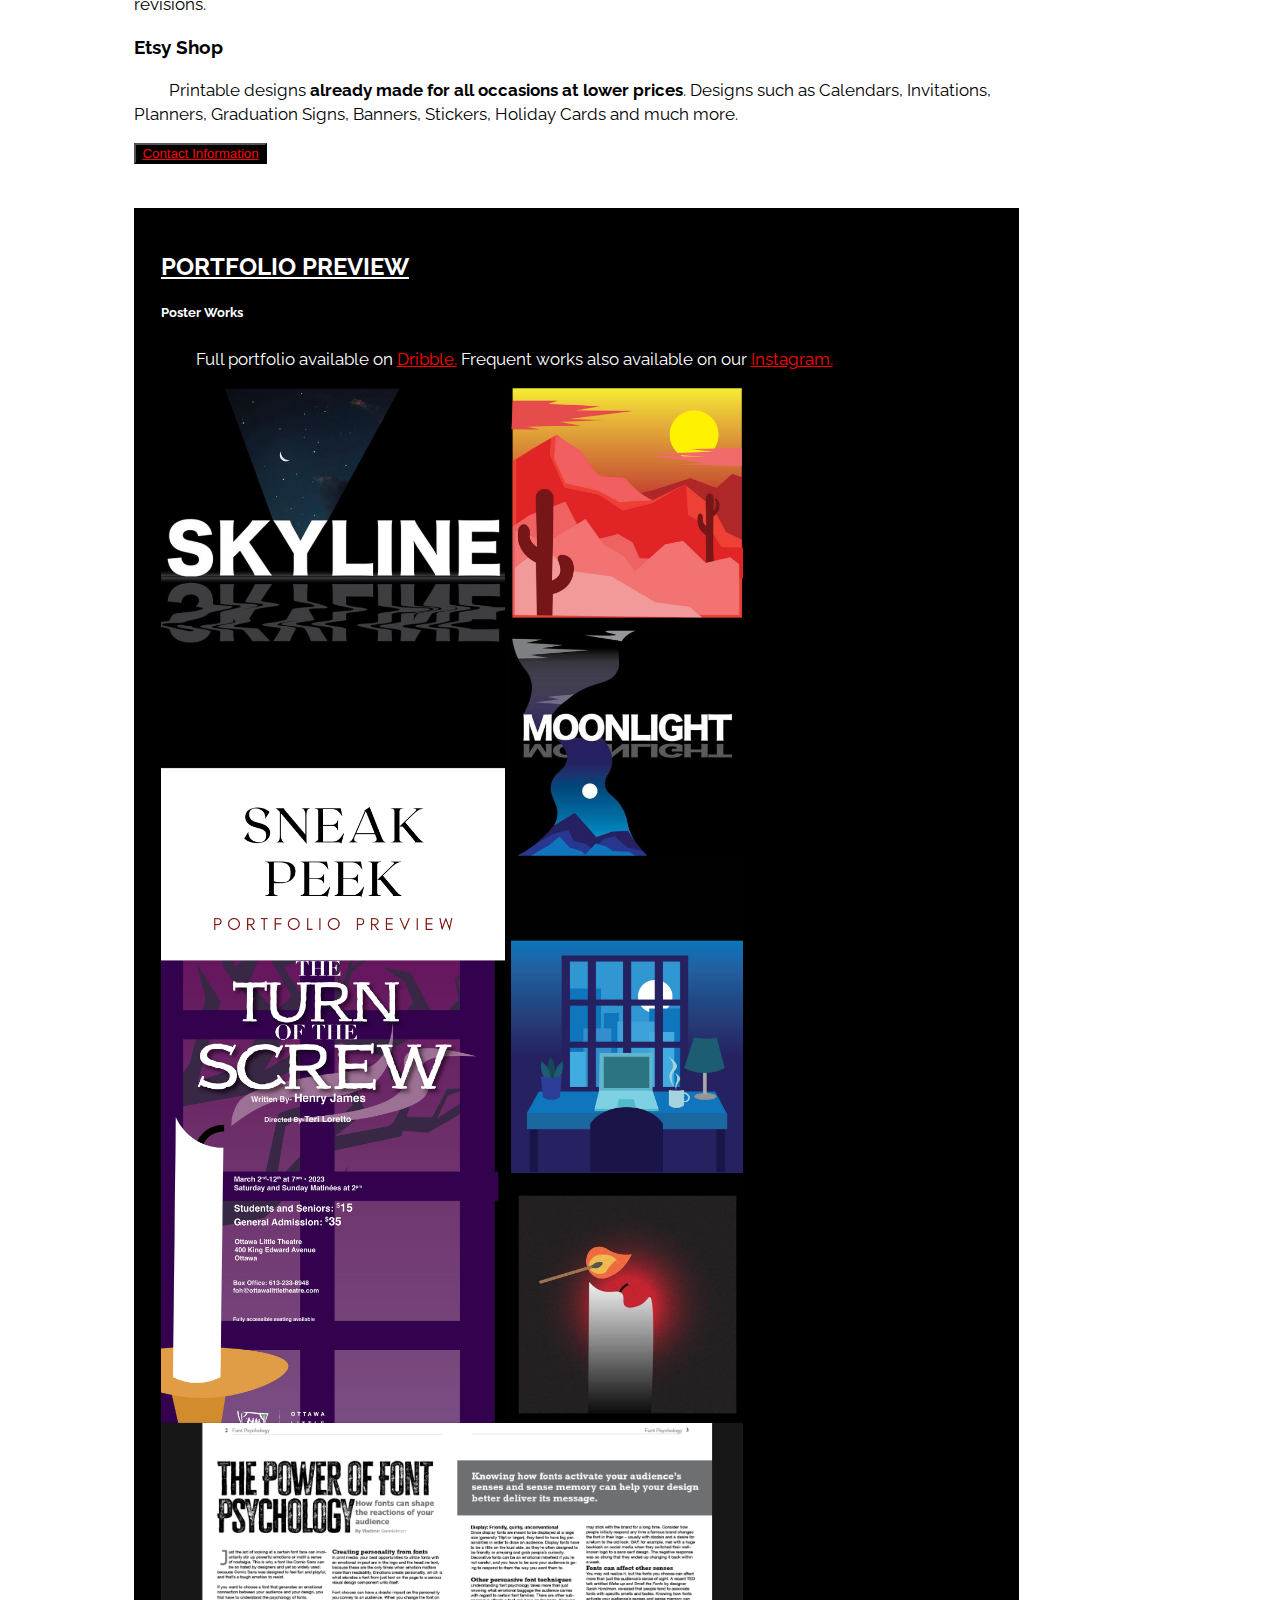
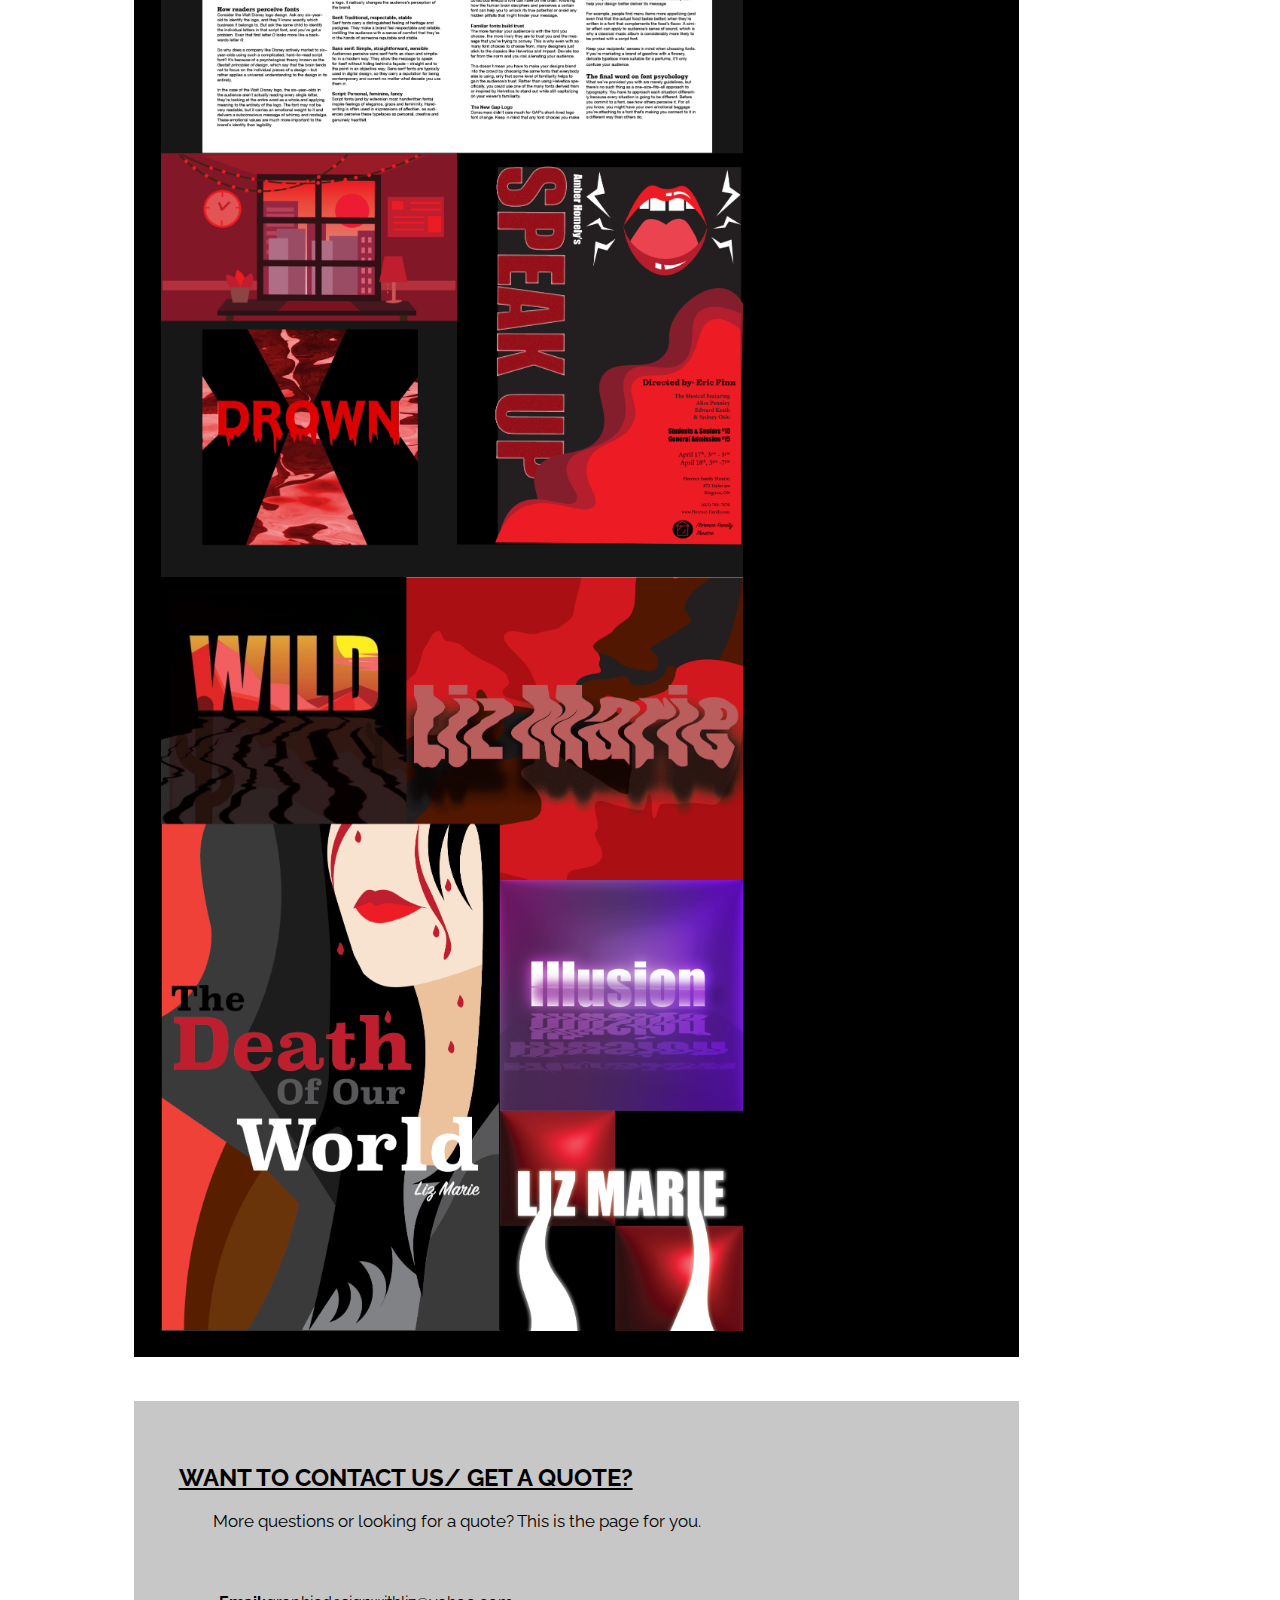
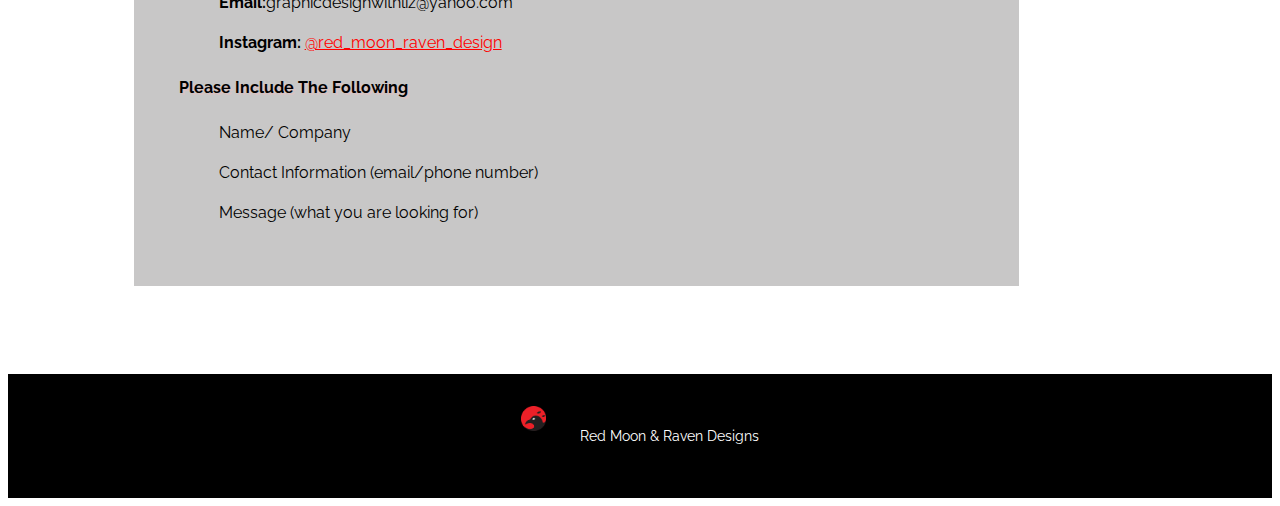
==== commit a01c621d: "added images" ====
--- a/index.html
+++ b/index.html
@@ -16,18 +16,18 @@
         <title>Document</title>
         <img src="/images/Red Moon and Raven Logo.png" alt="Red Moon and Raven Logo."/>
         <h1>Red Moon & Raven Design</h1>
-        <ul>
+            <ul>
             <a href="#portfolio">Portfolio</a>
-        </ul>
-        <ul>
+            </ul>
+            <ul>
             <a href="#hire-us">Hire Us</a>
-        </ul>
-        <ul>
+            </ul>
+            <ul>
             <a href="#contact-info">Contact Us</a>
-        </ul>
-        <ul>
+            </ul>
+            <ul>
             <a href="#more">More</a>
-        </ul>
+            </ul>
     </div>
 </nav>
 </header>
@@ -51,6 +51,12 @@
     <h3>Social Media</h3>
         <ul> <a href="https://www.instagram.com/red_moon_raven_design/">Instagram</a></ul>
         <ul> <a href="https://www.youtube.com/channel/UCLnfE4PFWO40kLT1l_VAzsg">Youtube</a></ul>
+
+        <h3>More About Our Graphic Designer</h3>
+            
+            <ul><a href="">Personal Website</a></ul>
+            <ul><a href="">Instagram</a></ul>
+            <ul><a href="">Pinterest</a></ul>
 </aside>
 
 <body>
@@ -75,27 +81,31 @@
 
                 Design is revised once again after your feedback. Final design is done and sent to client with written note explaining design aspects.</p>
     </section>
+
     <section>
         <q>"Graphic Design is everywhere in today’s world. From everyday advertisements, web + app design to logos and social media posts. The question is how much are you willing to spend?"</q>
     </section>
             
+    <div class="poster examples">
+       
+    </div>
 
         <h3>How It Started</h3>
             <p>In 2021, young Liz Marie decided took an interest in Graphic Design, and stated their portfolio. With her background in art Liz Marie was able to get into a well known Graphic Design school to receive an advanced diploma. Still in College Liz Marie decided to start her Graphic Design journey and expects to graduate spring of 2025.</p>
         </article>
 
-    <div class="poster examples">
-        <img src="/images/Poster examples 1 copy.png" alt="three poster examples."/>
+   
         <figcaption><small>2023 Adobe Illustrator Poster Examples</small></figcaption>
-    </div>
-
+    
+        <article>
     <div class="our-mission">
         <h2>Our Mission</h2>
         <p>Our mission is to offer affordable and quality designs for small businesses. With a maximum of 2 weeks to a month depending on the project. Most designs are completed sooner depending on the workload. We are available almost 24/7 but are more likely to answer between 9am-5pm on weekdays. Our main goal is to help small businesses achieve success.</p>
     </div>
+    </article>
 
     <div class="about-liz">
-    <img src="/images/100_0496 copy.png" alt="Liz Marie 2023"/>
+        <img src="/images/100_0496 copy.png" alt="Liz Marie 2023"/>
     
 
     <h2>Liz Marie</h2>
@@ -112,14 +122,18 @@
     <h2>Hire Us</h2>
     <h3>Hire us through Fiverr, Upwork, and Etsy. Or get a quote from our contact page!</h3>
         <h3>Fiverr</h3>
+            <img src="/images/Screen Shot 2023-02-26 at 10.26.32 PM.png" alt=""/>
+
             <p>Choose from already made packages with flat prices. Only listed packages are available and offer less revisions and less customization. The designs are sent within a short time. Anywhere between a week or 2 weeks maximum. </p>
 
         <h3>Upwork</h3>
+            <img src="/images/Screen Shot 2023-02-26 at 10.28.06 PM.png" alt=""/>
             <p>Hire hourly with more revision and customization options. May take weeks depending on project and revisions.</p>
         
         <h3>Etsy Shop</h3>
             <p>Printable designs <strong>already made for all occasions at lower prices</strong>. Designs such as Calendars, Invitations, Planners, Graduation Signs, Banners, Stickers, Holiday Cards and much more. </p>
-<button><a href="#contact-us">Contact Information</a></button>
+
+        <button><a href="#contact-us">Contact Information</a></button>
 </section>
 
 <!--Create a collage of works for portfolio preview-->
@@ -128,9 +142,9 @@
         <h5>Poster Works</h5>
         <p>Full portfolio available on <a href="https://dribbble.com/Red_moon_raven_design">Dribble.</a> Frequent works also available on our <a href="https://www.instagram.com/red_moon_raven_design/">Instagram.</a></p>
         
-        <img src="/images/preview best works.png" alt=""/>
-        <img src="" alt=""/>
-        <img src="" alt=""/>
+        <img src="/images/preview best works.png" alt="Design works collage"/>
+        <img src="/images/preview 1 collage.png" alt="Design works collage"/>
+        <img src="/images/collage 2.png" alt="Design works collage"/>
             
         </section>
 
@@ -139,7 +153,16 @@
 </section>
 
 <section id="contact-info">
+    <h2>Want to Contact Us/ Get a Quote?</h2>
+        <p>More questions or looking for a quote? This is the page for you.</p>
+            <img src="" alt=""/>
+            <ul><b>Email:</b>graphicdesignwithliz@yahoo.com</ul>
+            <ul><b>Instagram: </b><a href="https://www.instagram.com/red_moon_raven_design/">@red_moon_raven_design</a></ul>
 
+        <h4>Please Include The Following</h4>
+            <ol>Name/ Company</ol>
+            <ol>Contact Information (email/phone number)</ol>
+            <ol>Message (what you are looking for)</ol>
 
 </section>
 
--- a/CSS/stylesheet.css
+++ b/CSS/stylesheet.css
@@ -20,6 +20,7 @@
 .navigation>img{
    width: 50px;
    height: 50px;
+   margin: 1em;
 }
 
 .navigation{
@@ -37,11 +38,16 @@
 a{
    color: red;
 }
-a:visited{color:white}
-a:hover{color:blueviolet}
-a:focus{color:aqua}
+a:visited{color:white;}
+a:hover{color:blueviolet;}
+a:focus{color:aqua;}
 html{
    font-family: 'Raleway', sans-serif;
+}
+
+#hire-us>img{
+   width: 500px;
+   height: auto;
 }
 
 
@@ -66,6 +72,12 @@
    display: flex;
    justify-content: left;
    margin: 0%;
+}
+
+.poster-examples>img{
+   margin-top: 0%;
+   width: 100px;
+   height: 200px;
 }
 
 .our-mission{
@@ -168,6 +180,20 @@
    margin-bottom: 5%;
 }
 
+#portfolio>img{
+   width: 70%;
+   display: flex;
+   justify-content: center;
+}
+
 button{
    background-color: black;
+   display: flex;
+   justify-content: center;
+}
+
+#contact-info{
+   background-color: rgb(200, 199, 199);
+   padding: 5%;
+   margin-bottom: 10%;
 }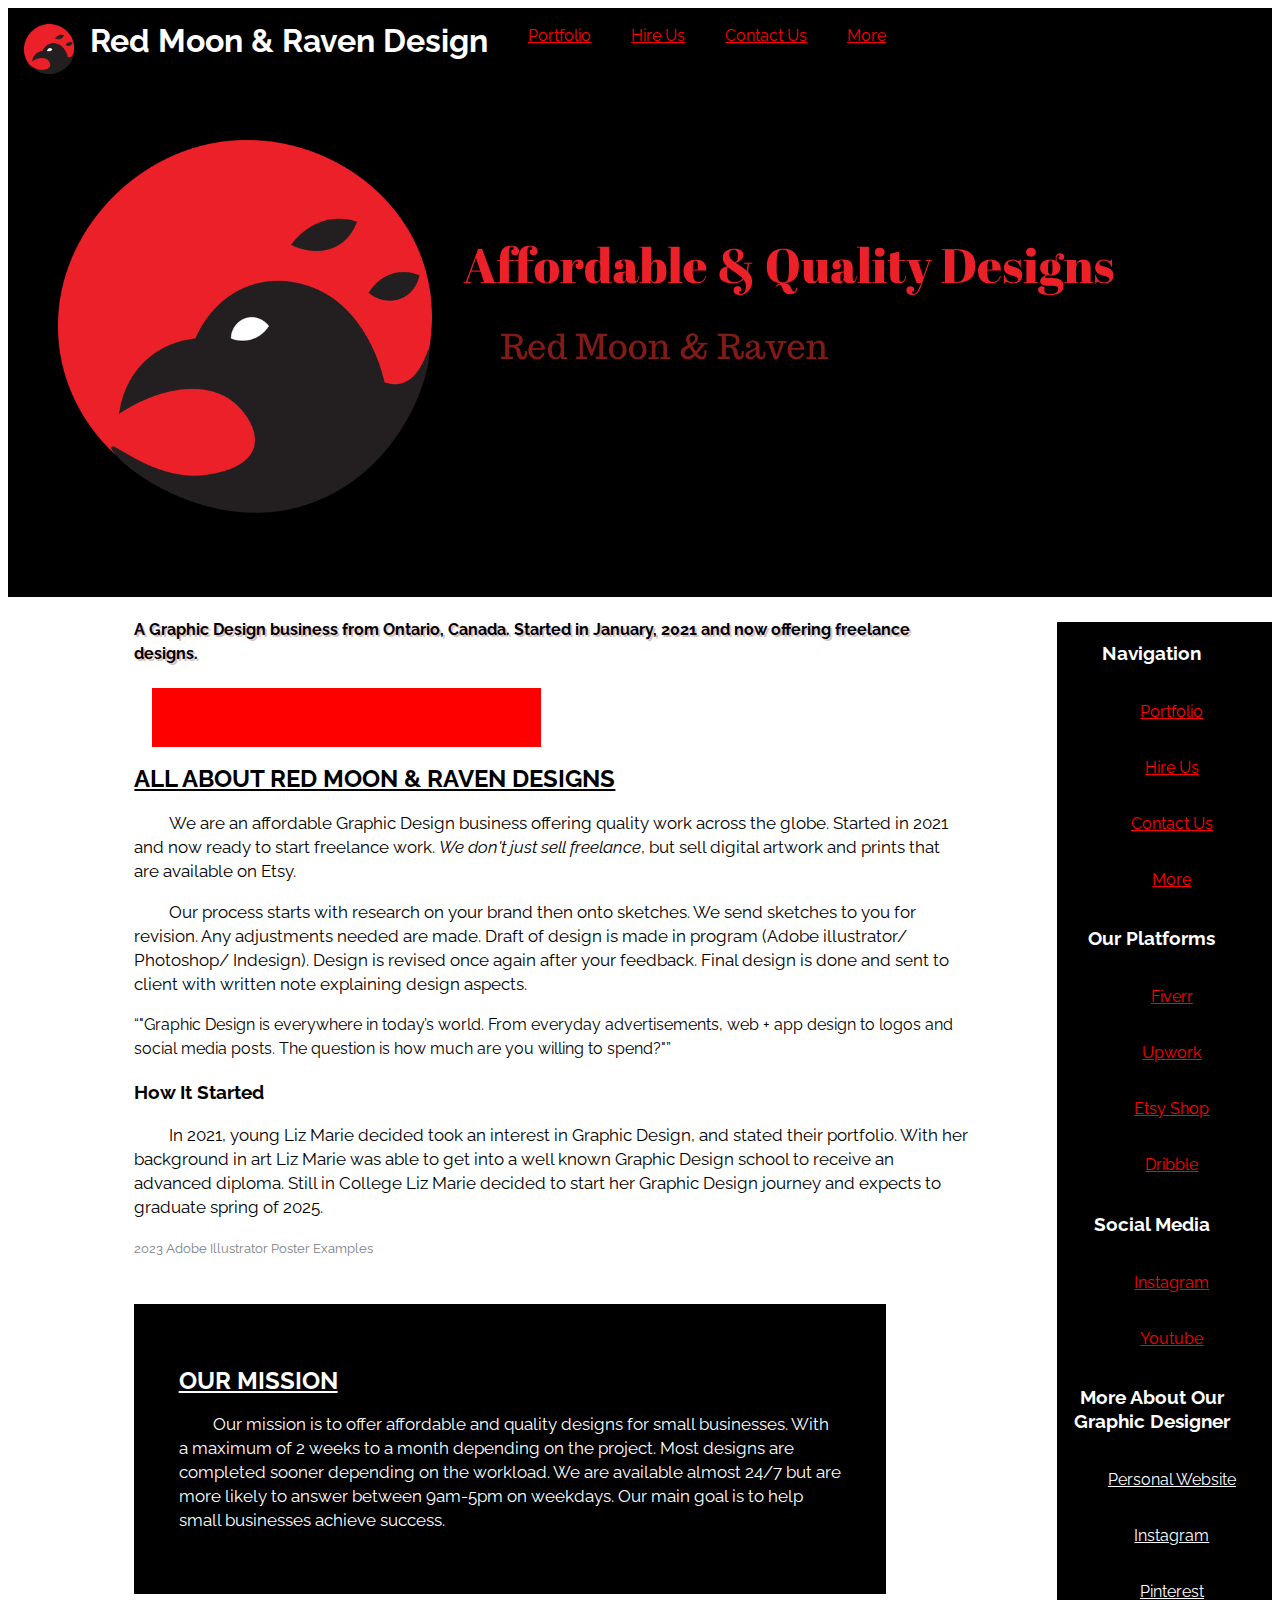
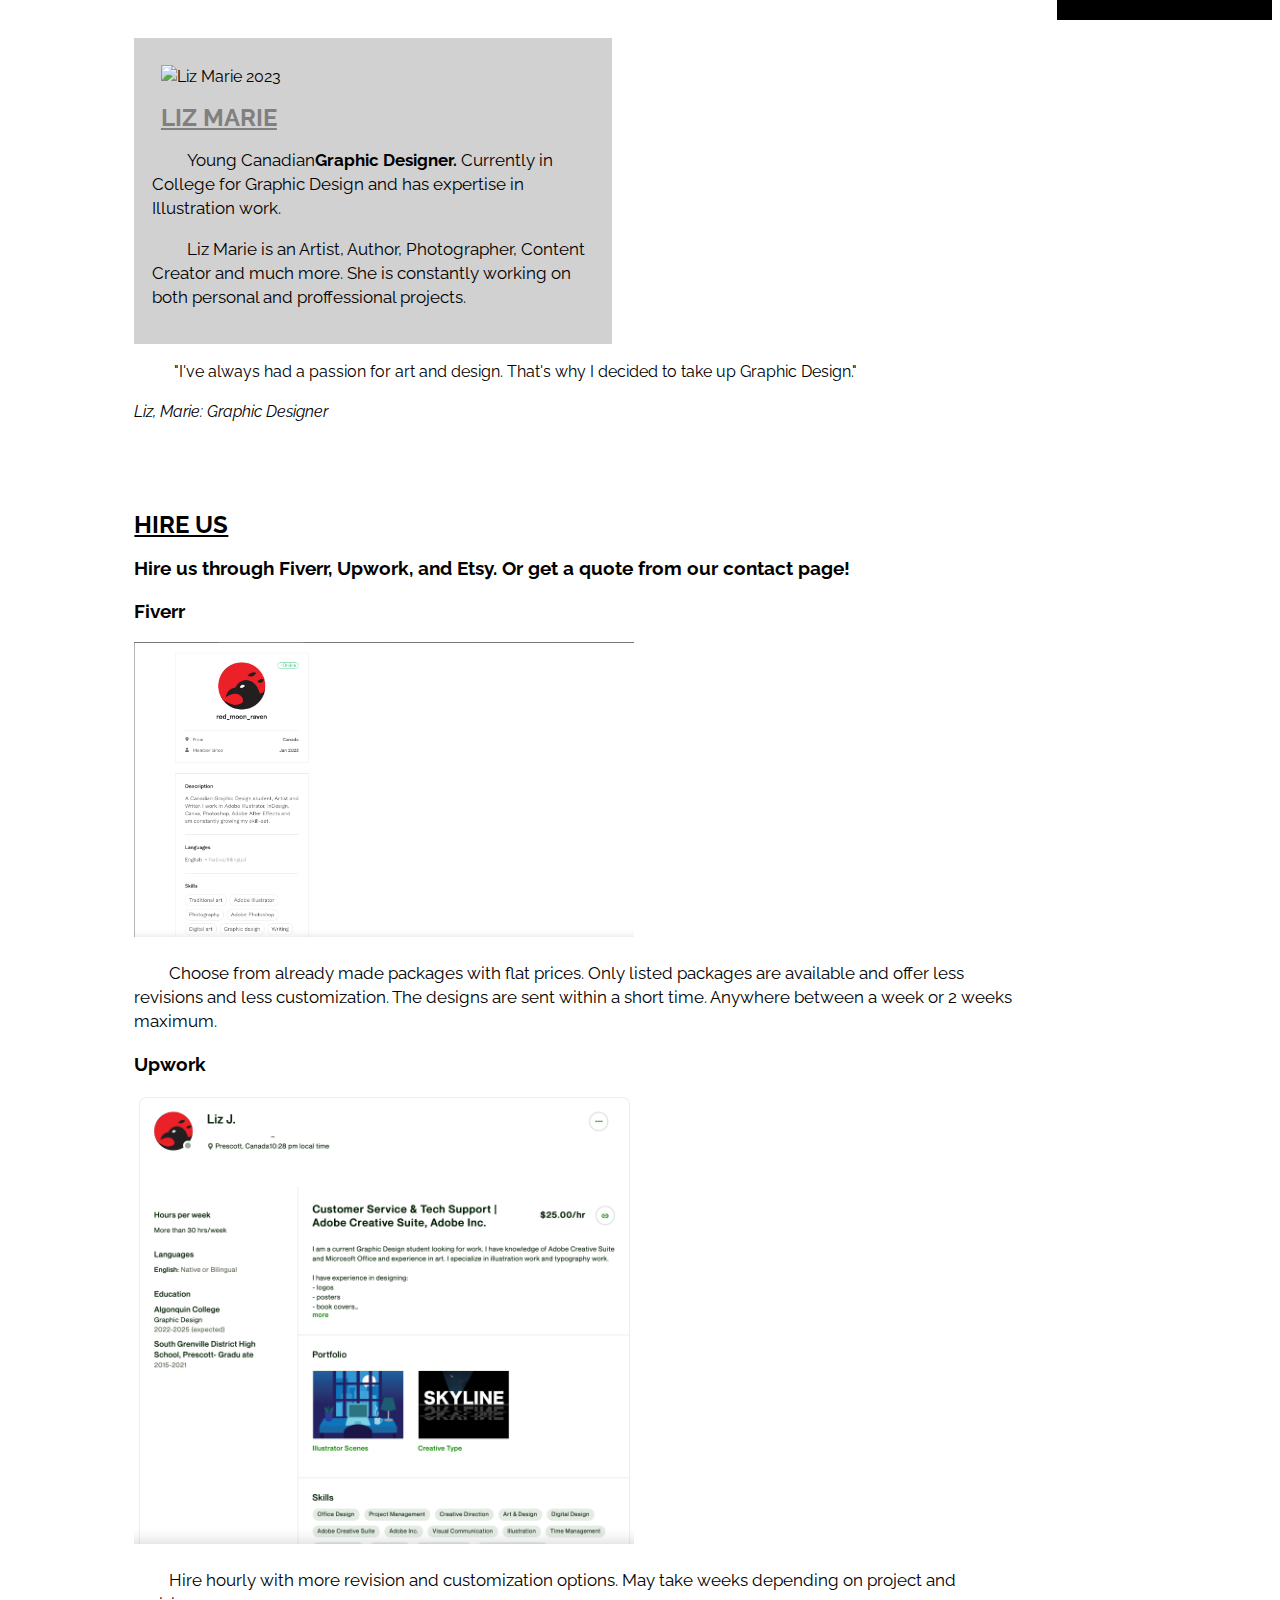
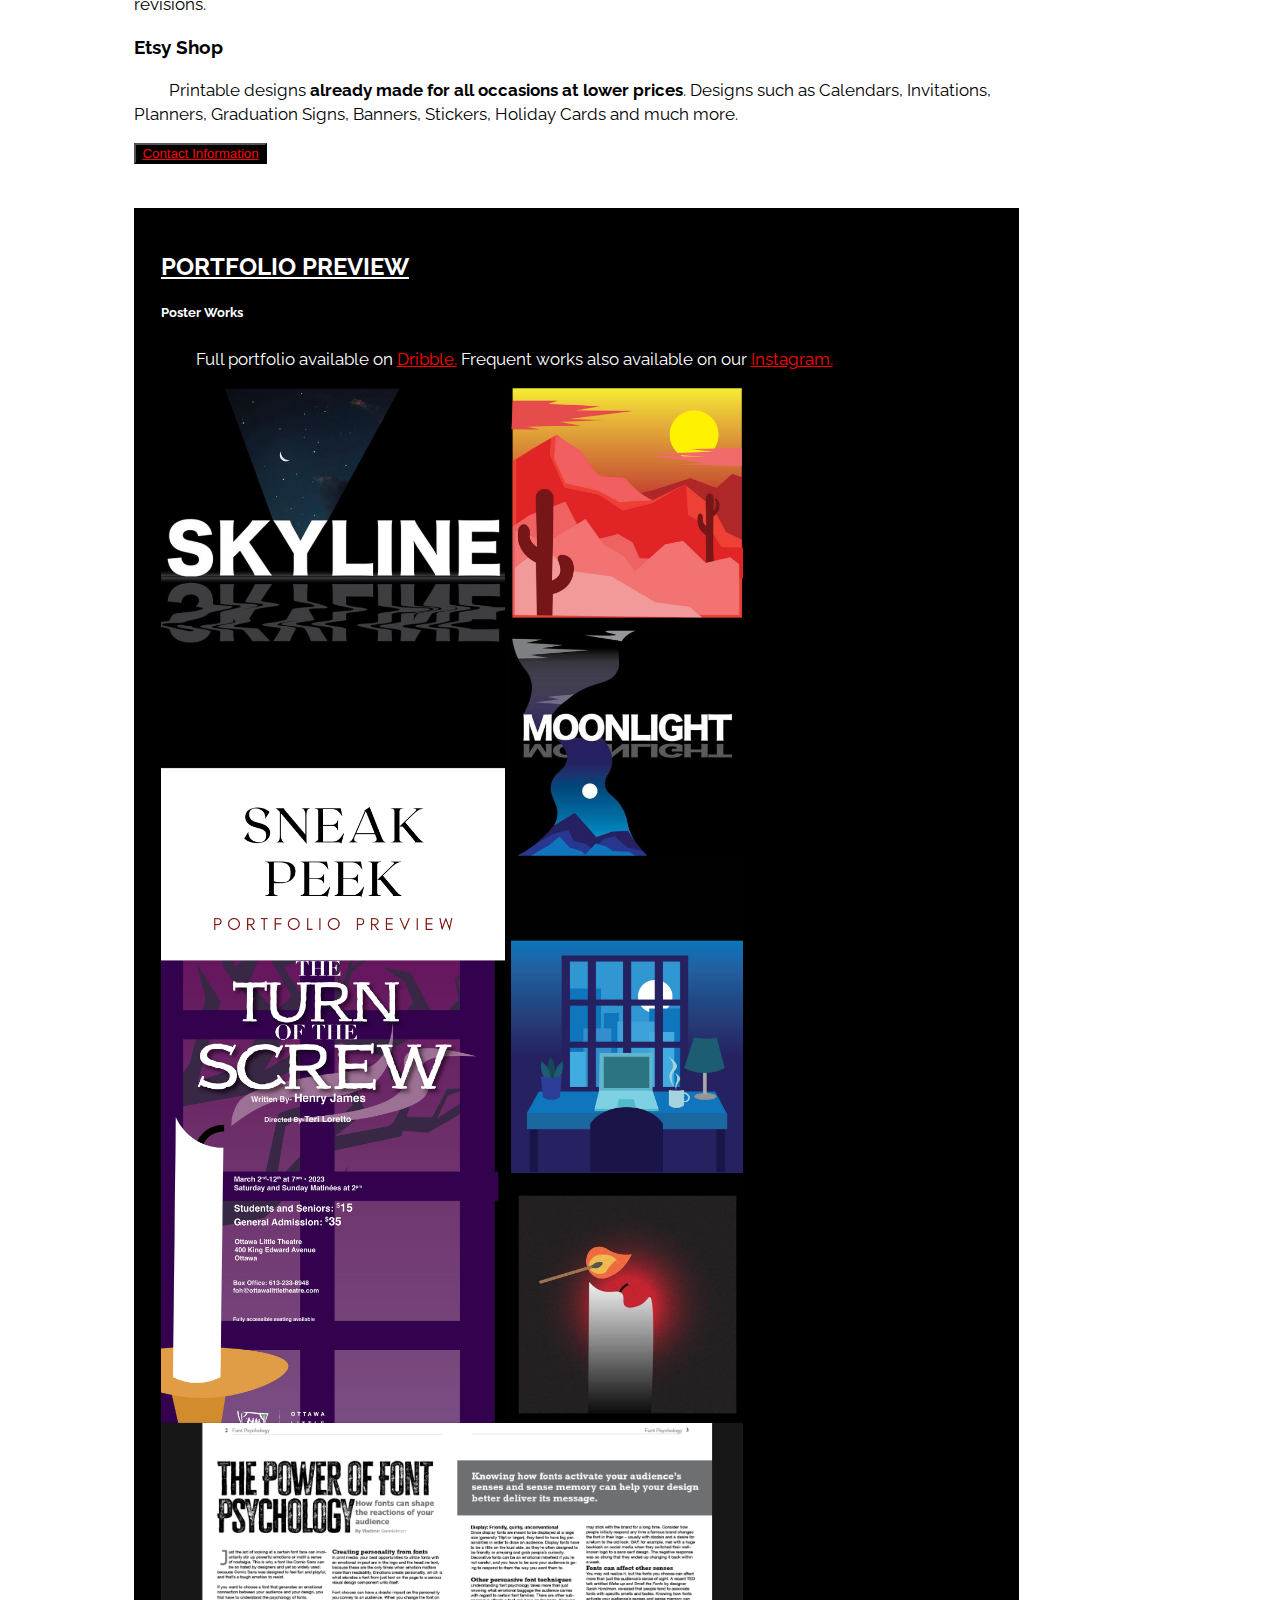
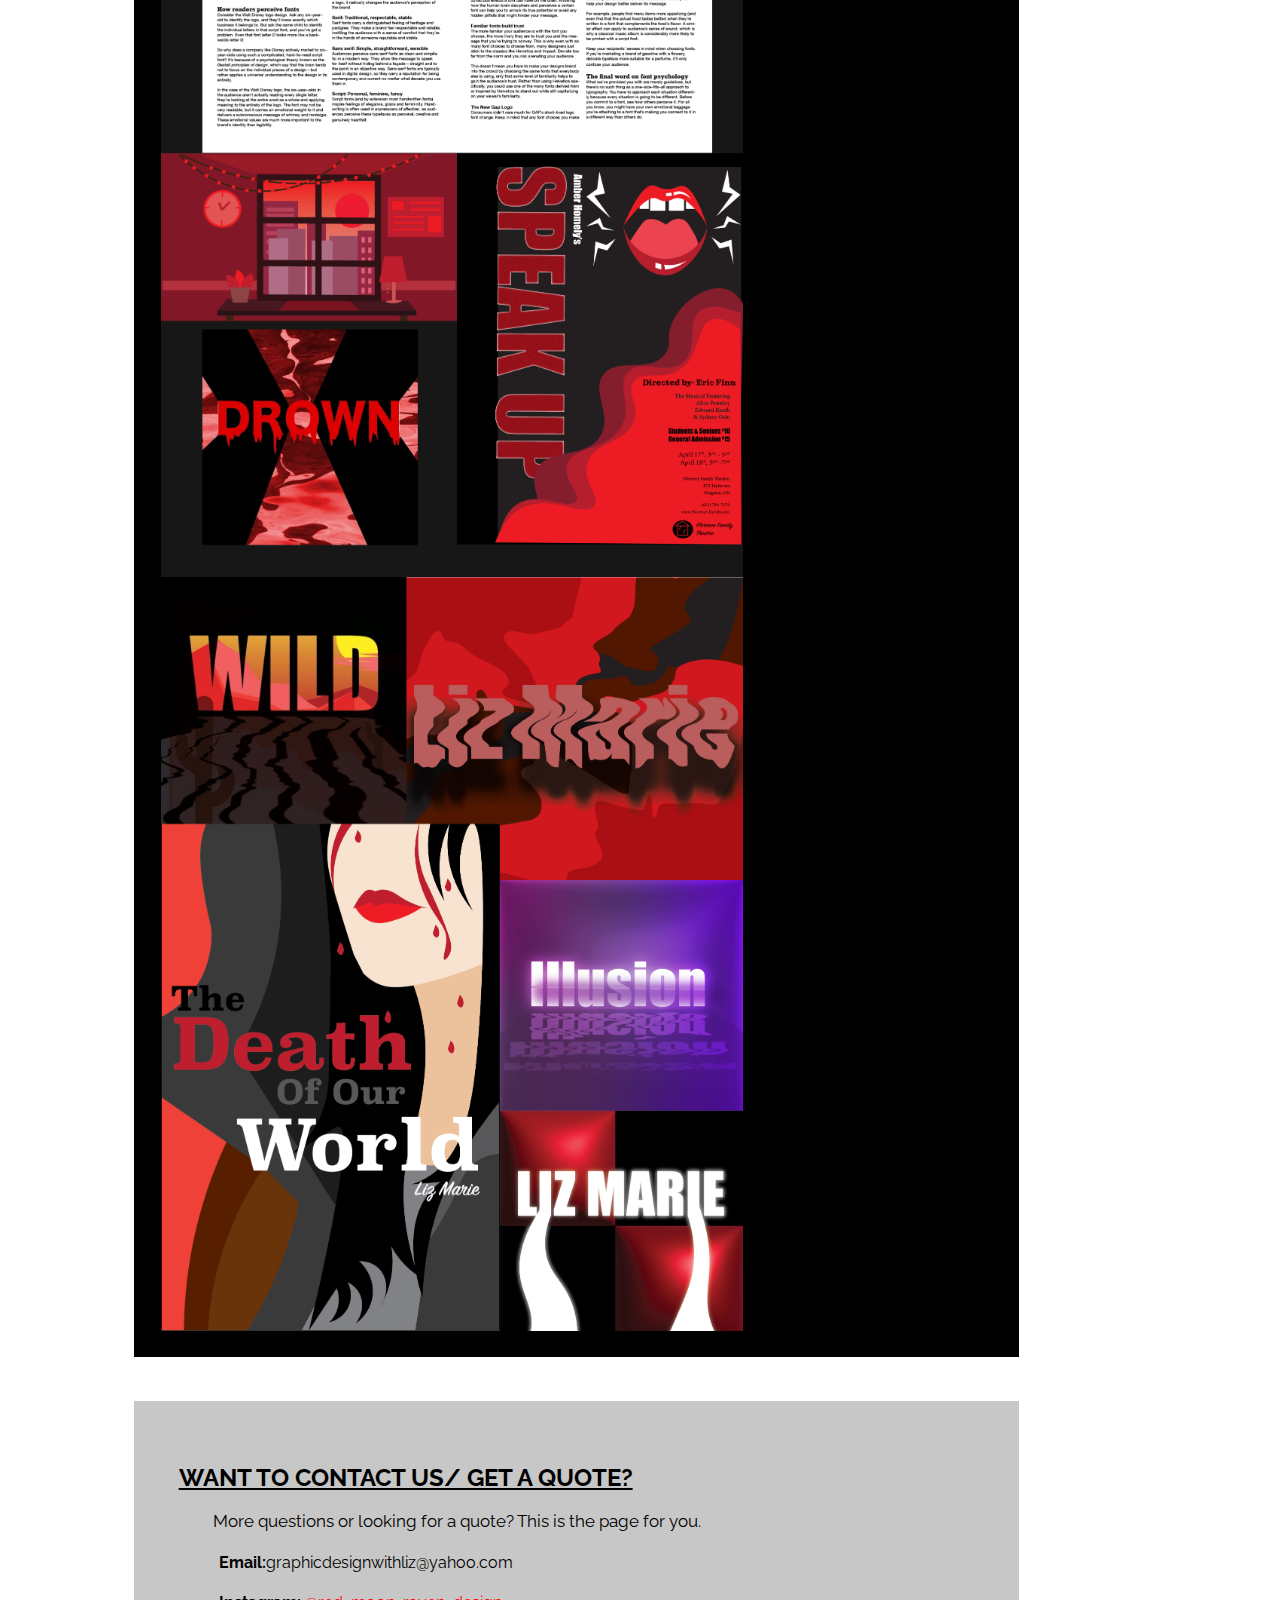
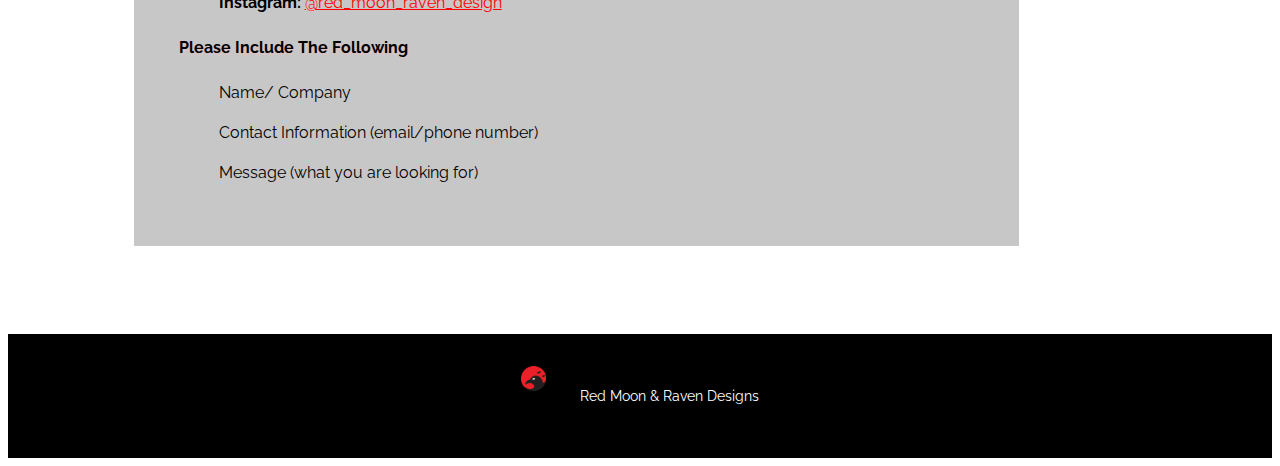
==== commit 4de992bf: "added skip-links and aria-labels" ====
--- a/index.html
+++ b/index.html
@@ -11,22 +11,30 @@
     <link href="https://fonts.googleapis.com/css2?family=Raleway:ital,wght@0,400;0,700;1,400&display=swap" rel="stylesheet">
 
 <header>
+    <div class="skip-links">
+            <a href="#about-us" class="">skip to about</a>
+            <a href="#portfolio" class="">skip to portfolio</a>
+            <a href="#hire-us" class="">skip to hire information</a>
+            <a href="#contact-info" class="">skip to our contact information</a>
+            <a href="#more" class="">skip to our read more about us section</a>
+    </div>
+
     <nav>
     <div class="navigation">
         <title>Document</title>
         <img src="/images/Red Moon and Raven Logo.png" alt="Red Moon and Raven Logo."/>
         <h1>Red Moon & Raven Design</h1>
             <ul>
-            <a href="#portfolio">Portfolio</a>
+            <a href="#portfolio" aria-label="View Our Portfolio">Portfolio</a>
             </ul>
             <ul>
-            <a href="#hire-us">Hire Us</a>
+            <a href="#hire-us" aria-label="Read about where you can hire us">Hire Us</a>
             </ul>
             <ul>
-            <a href="#contact-info">Contact Us</a>
+            <a href="#contact-info" aria-label="Find our contact information">Contact Us</a>
             </ul>
             <ul>
-            <a href="#more">More</a>
+            <a href="#more" aria-label="read more about red moon and raven design and our graphic designer">More</a>
             </ul>
     </div>
 </nav>
@@ -37,26 +45,30 @@
 </div>
 <aside>
     <h3>Navigation</h3>
-       <ul> <a href="#portfolio">Portfolio</a> </ul> 
-        <ul> <a href="#hire-us">Hire Us</a> </ul>
-       <ul> <a href="#contact-info">Contact Us</a> </ul>
-       <ul> <a href="#more">More</a> </ul>
+       <ul> <a href="#portfolio" aria-label="view our design portfolio">Portfolio</a> </ul> 
+        <ul> <a href="#hire-us" aria-label="Read how you can hire us" >Hire Us</a> </ul>
+       <ul> <a href="#contact-info" aria-label="find our contact information">Contact Us</a> </ul>
+       <ul> <a href="#more" aria-label="read more about us and our designer">More</a> </ul>
     
     <h3>Our Platforms</h3>
-        <ul> <a href="https://www.fiverr.com/red_moon_raven?up_rollout=true">Fiverr</a> </ul>
-        <ul> <a href="https://www.upwork.com/freelancers/~01a6b614bf2857243a">Upwork</a> </ul>
-        <ul><a href="https://www.etsy.com/ca/shop/RedMoonRavenDesigns?ref=profile_header">Etsy Shop</a></ul>
-        <ul> <a href="https://dribbble.com/Red_moon_raven_design">Dribble</a> </ul>
+        <ul> <a href="https://www.fiverr.com/red_moon_raven?up_rollout=true" aria-label="Visit Fiverr Profile">Fiverr</a> </ul>
+        <ul> <a href="https://www.upwork.com/freelancers/~01a6b614bf2857243a" aria-label="Visit Upwork Profile">Upwork</a> </ul>
+        <ul><a href="https://www.etsy.com/ca/shop/RedMoonRavenDesigns?ref=profile_header" aria-label="Visit Etsy shop">Etsy Shop</a></ul>
+        <ul> <a href="https://dribbble.com/Red_moon_raven_design" aria-label="Dibble profile">Dribble</a> </ul>
 
     <h3>Social Media</h3>
-        <ul> <a href="https://www.instagram.com/red_moon_raven_design/">Instagram</a></ul>
-        <ul> <a href="https://www.youtube.com/channel/UCLnfE4PFWO40kLT1l_VAzsg">Youtube</a></ul>
+
+        <ul> <a href="https://www.instagram.com/red_moon_raven_design/" aria-label="Visit Instagram Page">Instagram</a></ul>
+
+        <ul> <a href="https://www.youtube.com/channel/UCLnfE4PFWO40kLT1l_VAzsg" aria-label="Visit our Youtube page">Youtube</a></ul>
 
         <h3>More About Our Graphic Designer</h3>
-            
-            <ul><a href="">Personal Website</a></ul>
-            <ul><a href="">Instagram</a></ul>
-            <ul><a href="">Pinterest</a></ul>
+            <!---Link to personal website and pages not created yet. remember to update once up--->
+            <ul><a href="" aria-label="Link to Liz Marie's Personal Website">Personal Website</a></ul>
+
+            <ul><a href="" aria-label="Link to Liz Marie's personal instagram page">Instagram</a></ul>
+
+            <ul><a href="" aria-label="link to Liz Marie's personal page">Pinterest</a></ul>
 </aside>
 
 <body>
@@ -65,9 +77,11 @@
        
     <h4>A Graphic Design business from Ontario, Canada. Started in January, 2021 and now offering freelance designs.</h4>
 <div class="business-socials">
-    <a href="https://www.instagram.com/red_moon_raven_design/">Instagram</a>
-    <a href="https://www.youtube.com/channel/UCLnfE4PFWO40kLT1l_VAzsg">Youtube</a>
-    <a href="https://www.etsy.com/ca/shop/RedMoonRavenDesigns?ref=profile_header">Etsy Shop</a>
+    <a href="https://www.instagram.com/red_moon_raven_design/" aria-label="visit our instagram profile">Instagram</a>
+
+    <a href="https://www.youtube.com/channel/UCLnfE4PFWO40kLT1l_VAzsg" aria-label="visit our youtube channel">Youtube</a>
+
+    <a href="https://www.etsy.com/ca/shop/RedMoonRavenDesigns?ref=profile_header" aria-label="visit our etsy shop">Etsy Shop</a>
 </div>
 
         <section id="about us">
@@ -122,25 +136,25 @@
     <h2>Hire Us</h2>
     <h3>Hire us through Fiverr, Upwork, and Etsy. Or get a quote from our contact page!</h3>
         <h3>Fiverr</h3>
-            <img src="/images/Screen Shot 2023-02-26 at 10.26.32 PM.png" alt=""/>
+            <img src="/images/Screen Shot 2023-02-26 at 10.26.32 PM.png" alt="Fiverr Profile"/>
 
             <p>Choose from already made packages with flat prices. Only listed packages are available and offer less revisions and less customization. The designs are sent within a short time. Anywhere between a week or 2 weeks maximum. </p>
 
         <h3>Upwork</h3>
-            <img src="/images/Screen Shot 2023-02-26 at 10.28.06 PM.png" alt=""/>
+            <img src="/images/Screen Shot 2023-02-26 at 10.28.06 PM.png" alt="Upwork Profile"/>
             <p>Hire hourly with more revision and customization options. May take weeks depending on project and revisions.</p>
         
         <h3>Etsy Shop</h3>
             <p>Printable designs <strong>already made for all occasions at lower prices</strong>. Designs such as Calendars, Invitations, Planners, Graduation Signs, Banners, Stickers, Holiday Cards and much more. </p>
 
-        <button><a href="#contact-us">Contact Information</a></button>
+        <button><a href="#contact-us" aria-label="view our contact information">Contact Information</a></button>
 </section>
 
 <!--Create a collage of works for portfolio preview-->
 <section id="portfolio">
     <h2>Portfolio Preview</h2>
         <h5>Poster Works</h5>
-        <p>Full portfolio available on <a href="https://dribbble.com/Red_moon_raven_design">Dribble.</a> Frequent works also available on our <a href="https://www.instagram.com/red_moon_raven_design/">Instagram.</a></p>
+        <p>Full portfolio available on <a href="https://dribbble.com/Red_moon_raven_design" aria-label="Visit our dribble profile">Dribble.</a> Frequent works also available on our <a href="https://www.instagram.com/red_moon_raven_design/" aria-label="Visit our instagram page">Instagram.</a></p>
         
         <img src="/images/preview best works.png" alt="Design works collage"/>
         <img src="/images/preview 1 collage.png" alt="Design works collage"/>
@@ -155,9 +169,9 @@
 <section id="contact-info">
     <h2>Want to Contact Us/ Get a Quote?</h2>
         <p>More questions or looking for a quote? This is the page for you.</p>
-            <img src="" alt=""/>
+        
             <ul><b>Email:</b>graphicdesignwithliz@yahoo.com</ul>
-            <ul><b>Instagram: </b><a href="https://www.instagram.com/red_moon_raven_design/">@red_moon_raven_design</a></ul>
+            <ul><b>Instagram: </b><a href="https://www.instagram.com/red_moon_raven_design/" aria-label="Visit our instagram profile">@red_moon_raven_design</a></ul>
 
         <h4>Please Include The Following</h4>
             <ol>Name/ Company</ol>
--- a/CSS/stylesheet.css
+++ b/CSS/stylesheet.css
@@ -14,6 +14,19 @@
 h2{
    text-transform: uppercase;
    text-decoration: underline;
+}
+
+.skip-links{
+   position: absolute;
+   top: -40px;
+   left: 0;
+   color: white;
+   padding: 8px;
+   z-index: 100;
+}
+
+.skip-links:focus{
+   top: 0;
 }
 
 /* add space between logo in nav and name*/
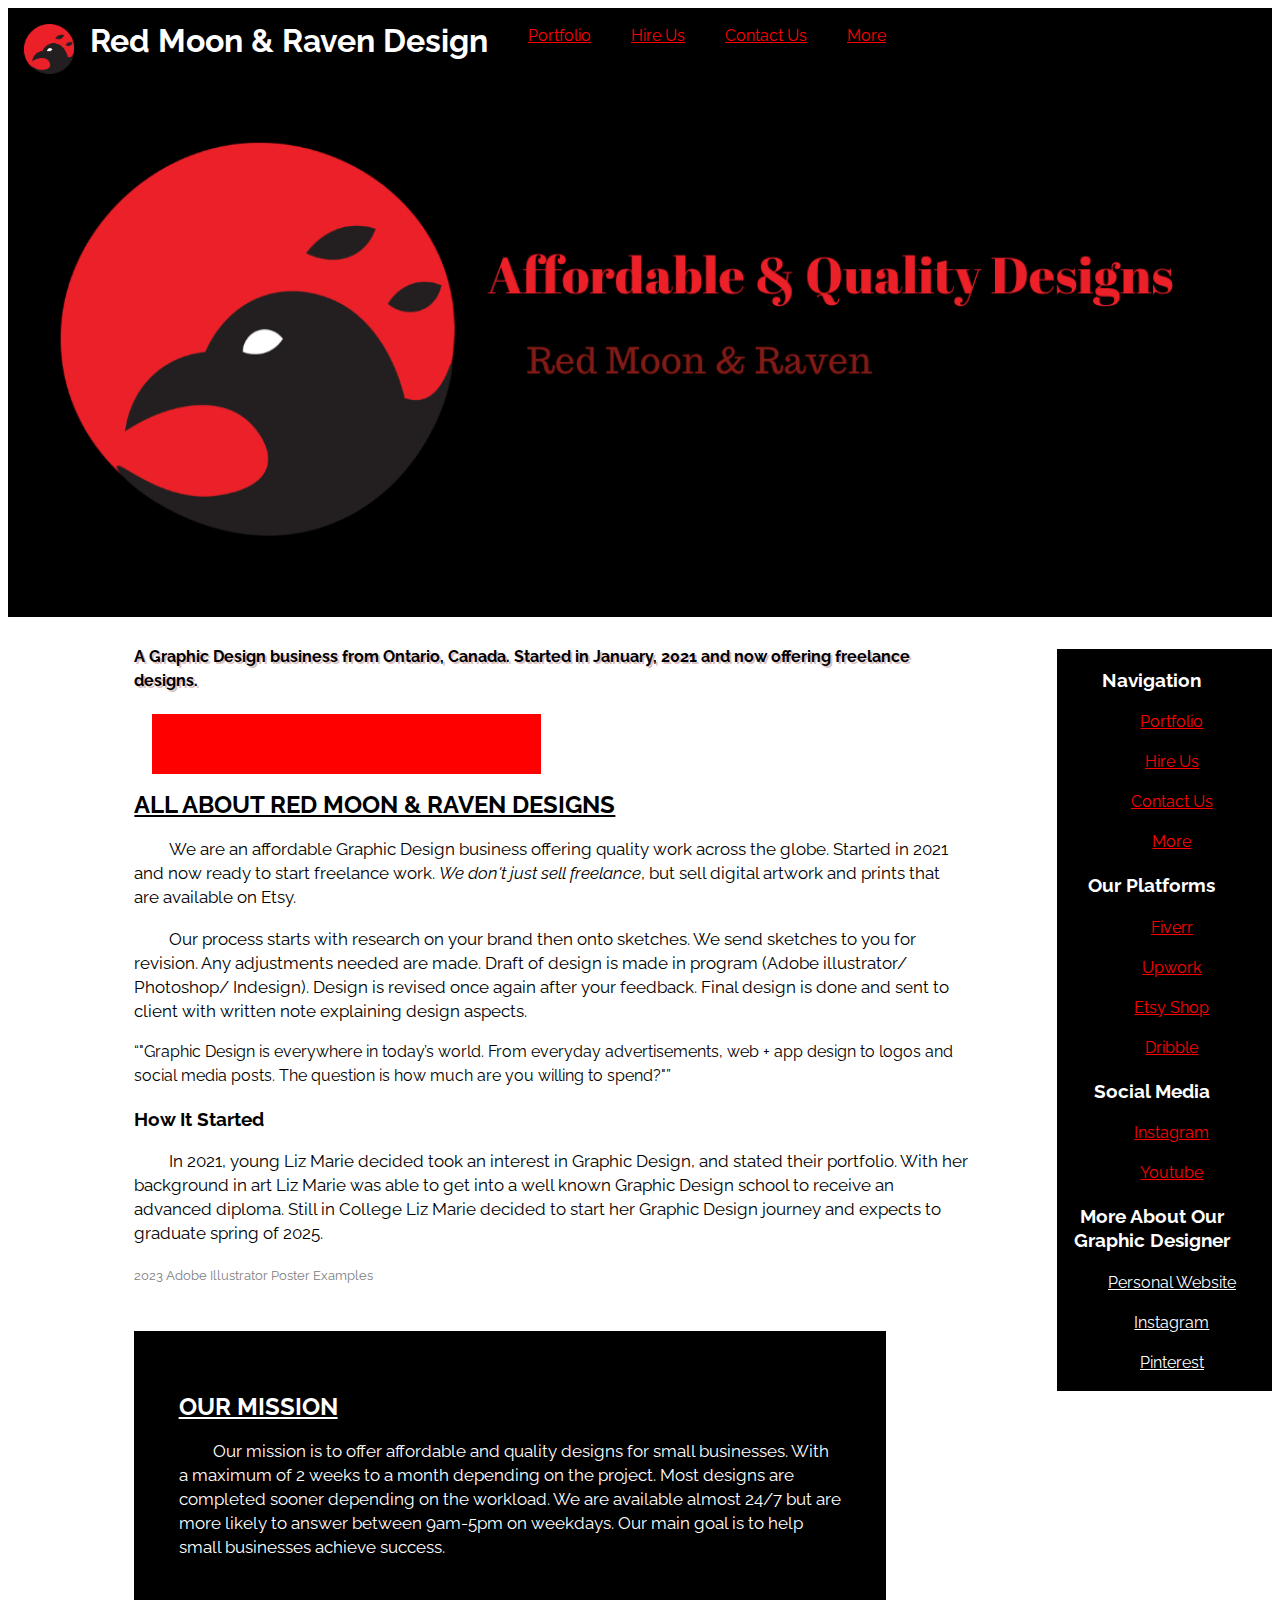
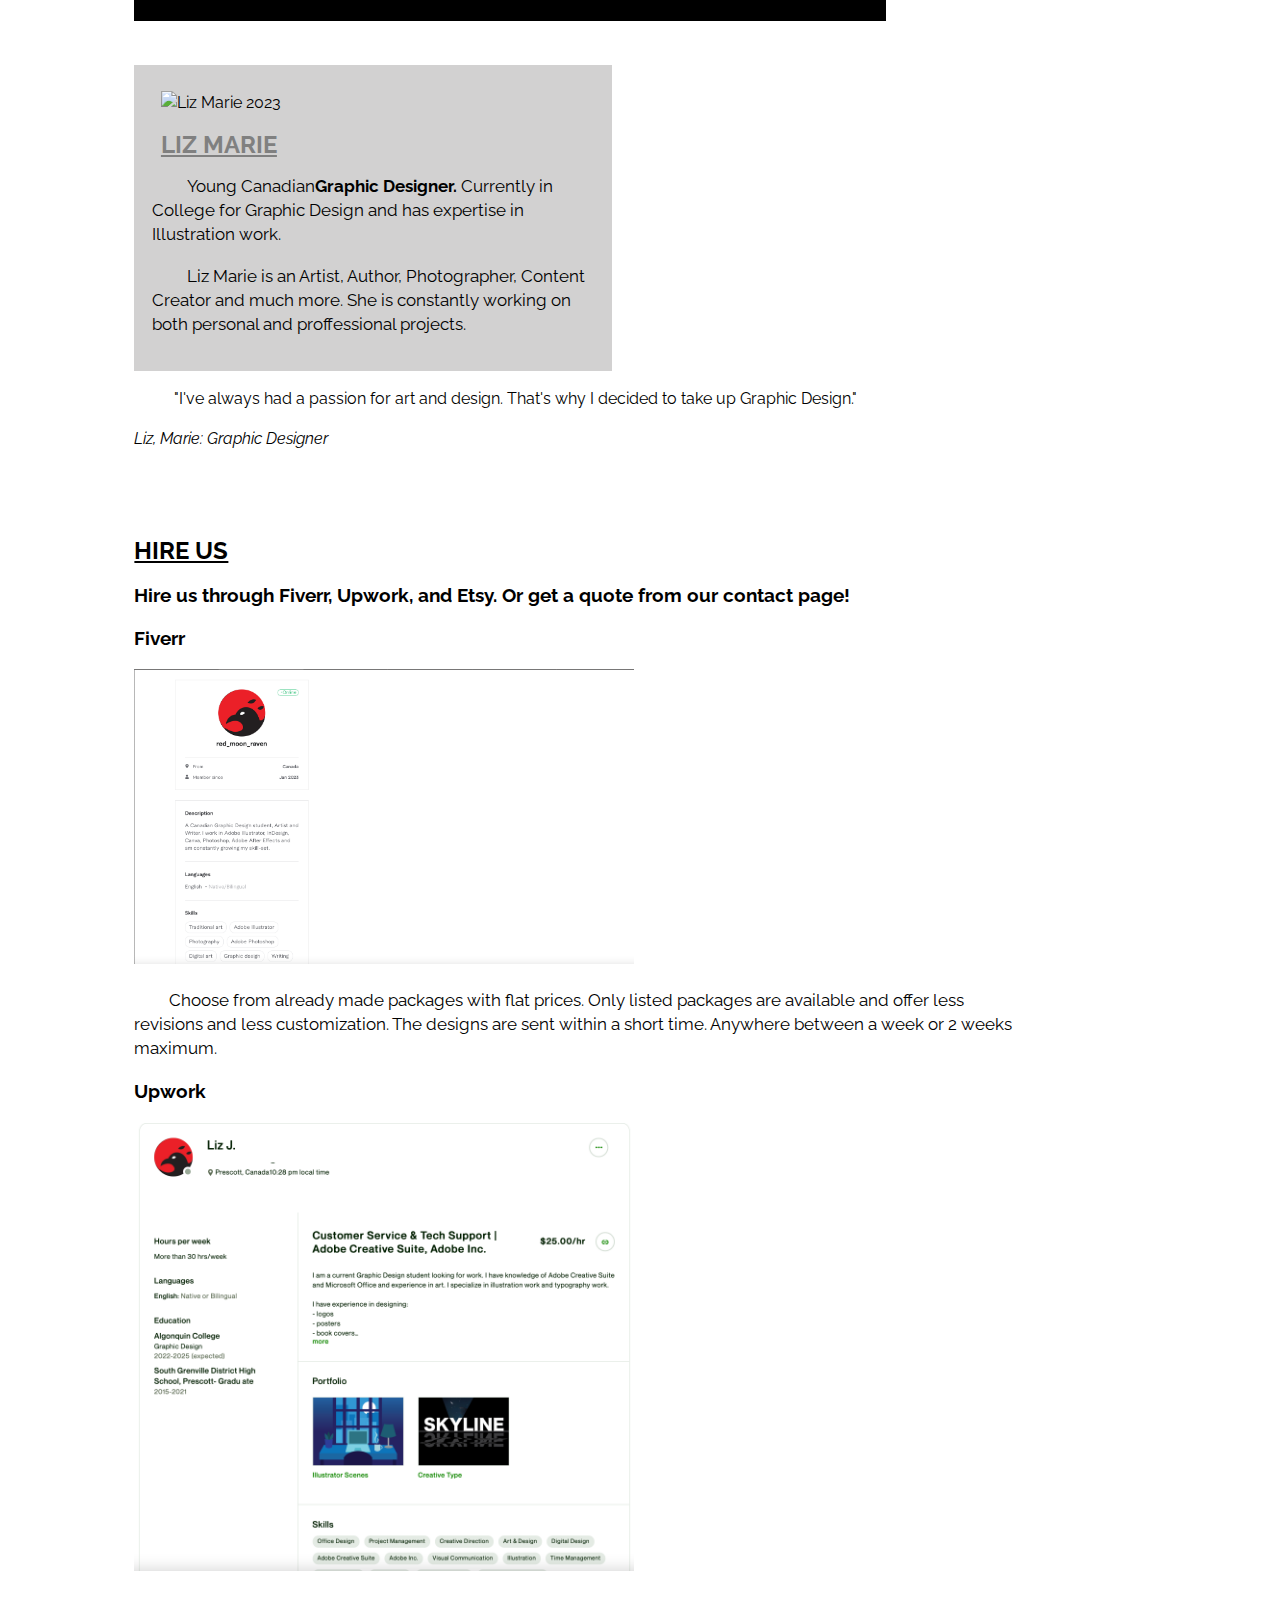
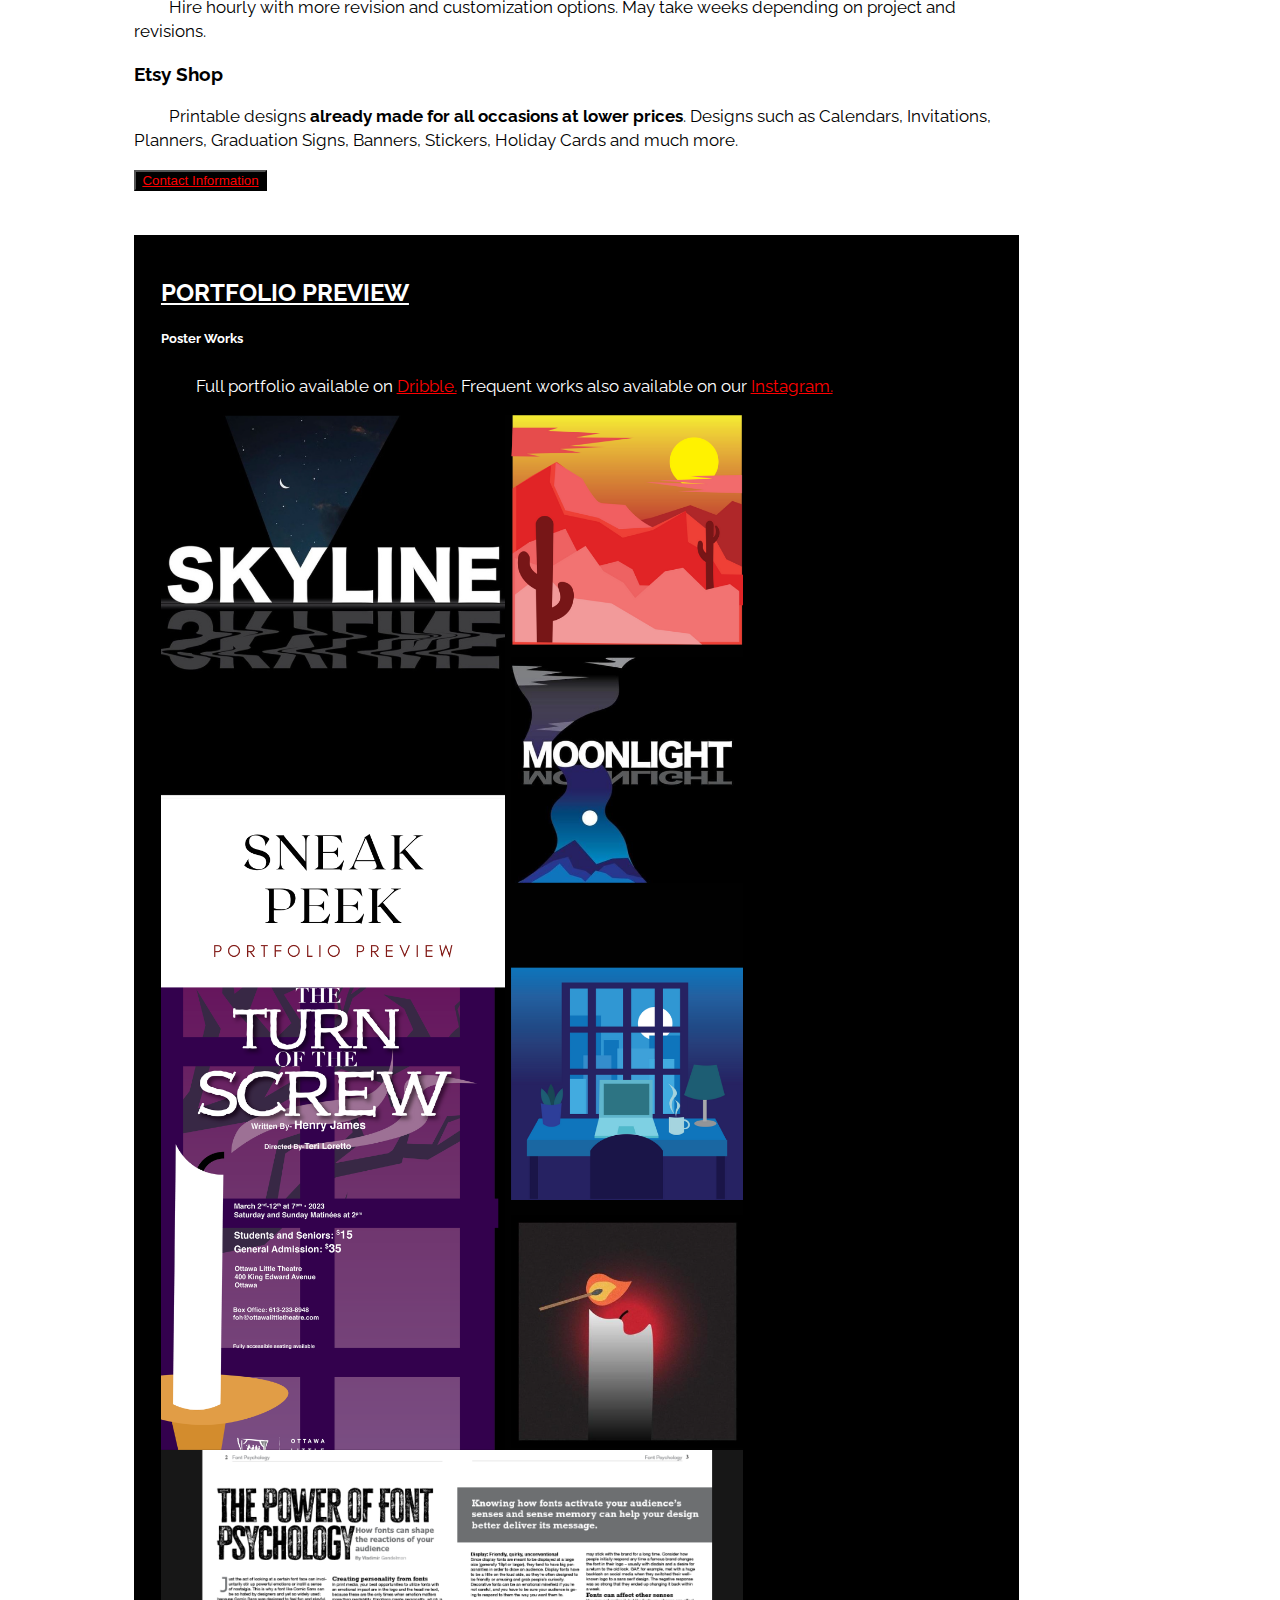
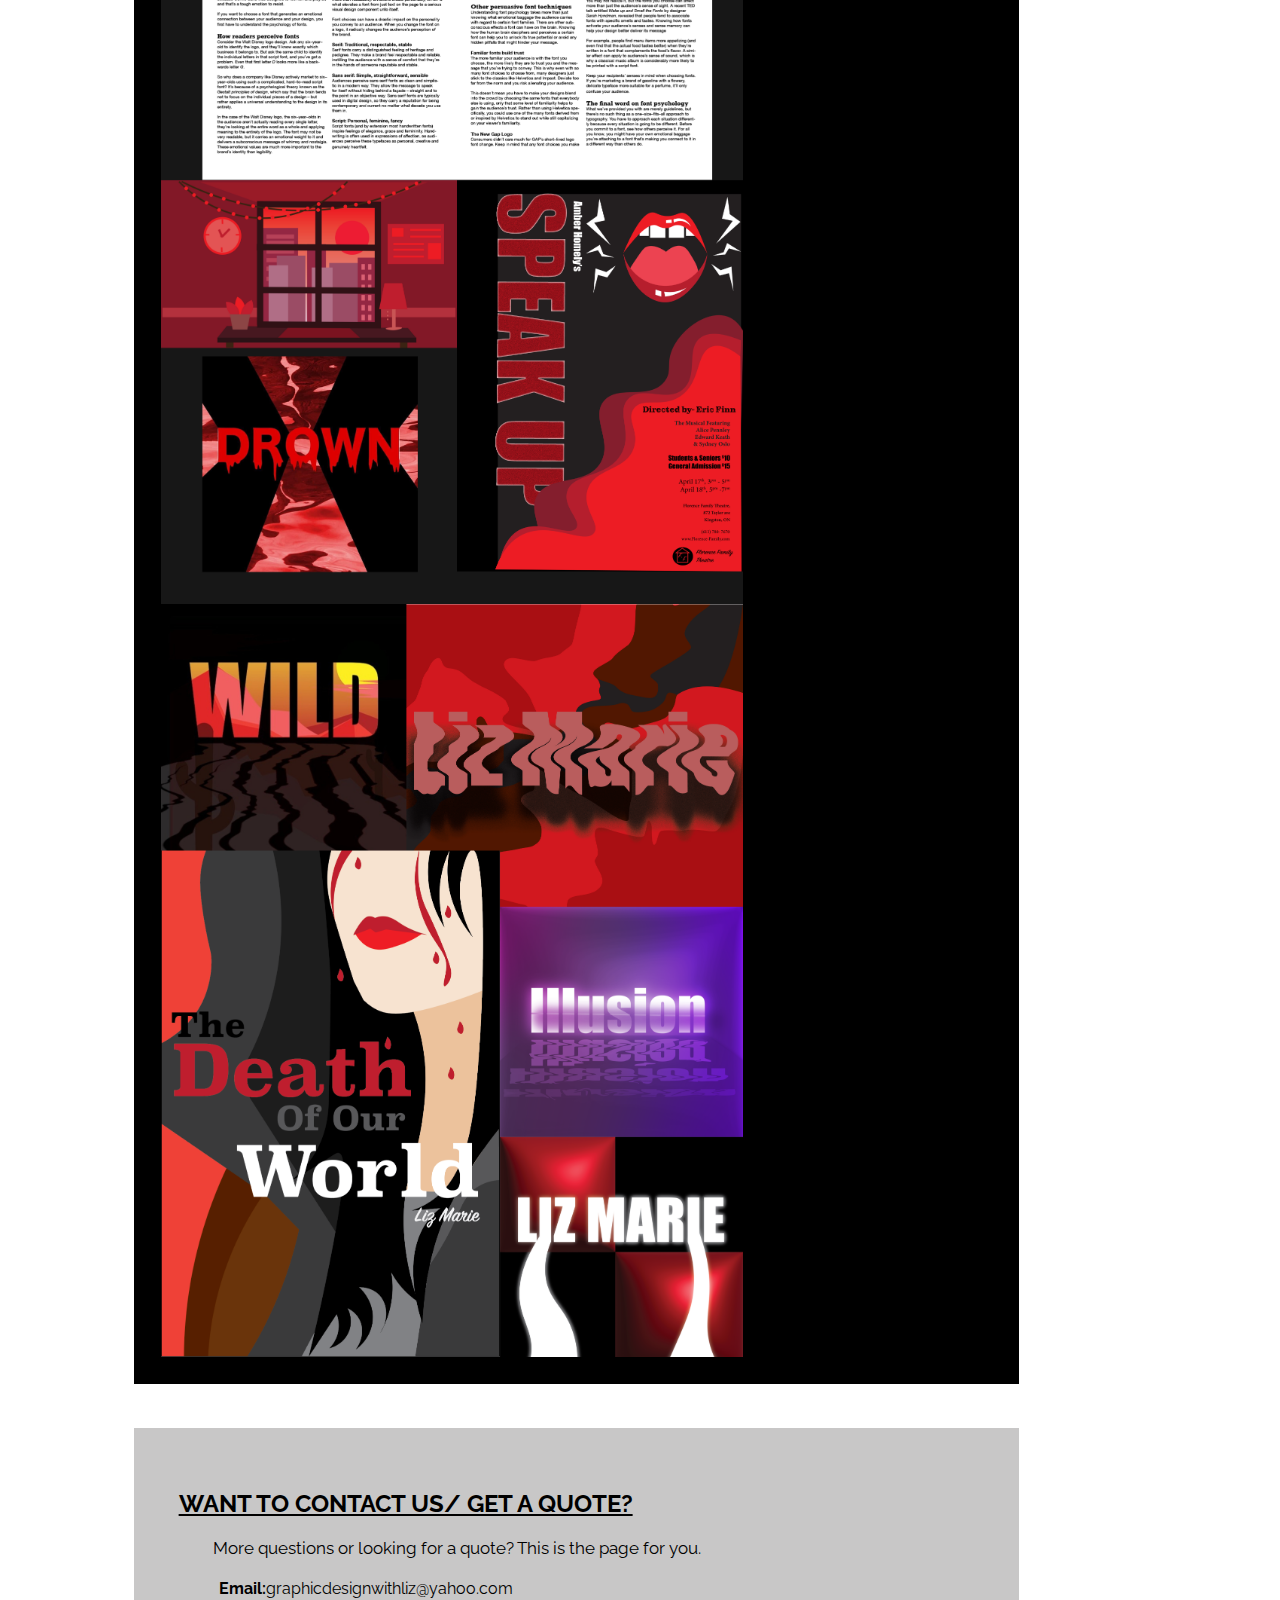
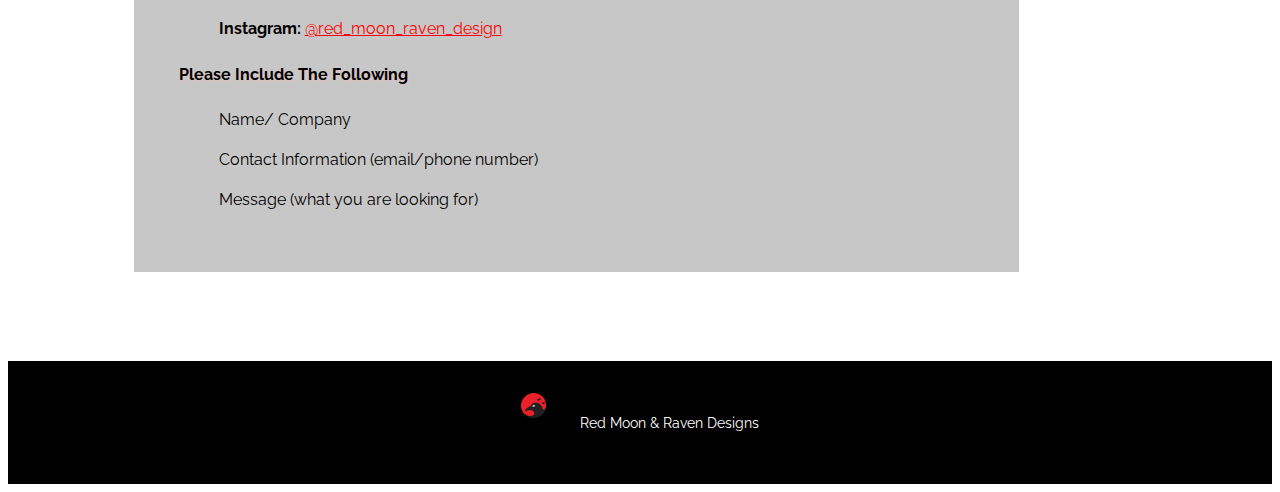
==== commit 774f9cea: "image fix in header and footer" ====
--- a/index.html
+++ b/index.html
@@ -40,10 +40,12 @@
 </nav>
 </header>
 </head>
-<div class="banner">
+<div class="header" role="banner">
     <img src="/images/banner index page.png" alt="Affordable and Quality Designs. By Red Moon and Raven."/>
 </div>
+
 <aside>
+    <div class="aside" role="navigation">
     <h3>Navigation</h3>
        <ul> <a href="#portfolio" aria-label="view our design portfolio">Portfolio</a> </ul> 
         <ul> <a href="#hire-us" aria-label="Read how you can hire us" >Hire Us</a> </ul>
@@ -69,11 +71,12 @@
             <ul><a href="" aria-label="Link to Liz Marie's personal instagram page">Instagram</a></ul>
 
             <ul><a href="" aria-label="link to Liz Marie's personal page">Pinterest</a></ul>
+        </div>
 </aside>
 
 <body>
     <main>
-        
+       <div id="content" role="main">
        
     <h4>A Graphic Design business from Ontario, Canada. Started in January, 2021 and now offering freelance designs.</h4>
 <div class="business-socials">
@@ -179,14 +182,16 @@
             <ol>Message (what you are looking for)</ol>
 
 </section>
-
+    </div>
     </main>   
 </body>
 
+<div id="footer" role="contentinfo">
 <footer>
     <img src="/images/Red Moon and Raven Logo.png" alt="Red Moon and Raven Logo."/>
     <p>
         <small>Red Moon & Raven Designs</small>
     </p>
 </footer>
+</div>
 </html>--- a/CSS/stylesheet.css
+++ b/CSS/stylesheet.css
@@ -46,6 +46,11 @@
    margin: 0%;
    padding: .5 em;
    
+}
+
+.header>img{
+   width: 100%;
+   height: auto;
 }
 
 a{
